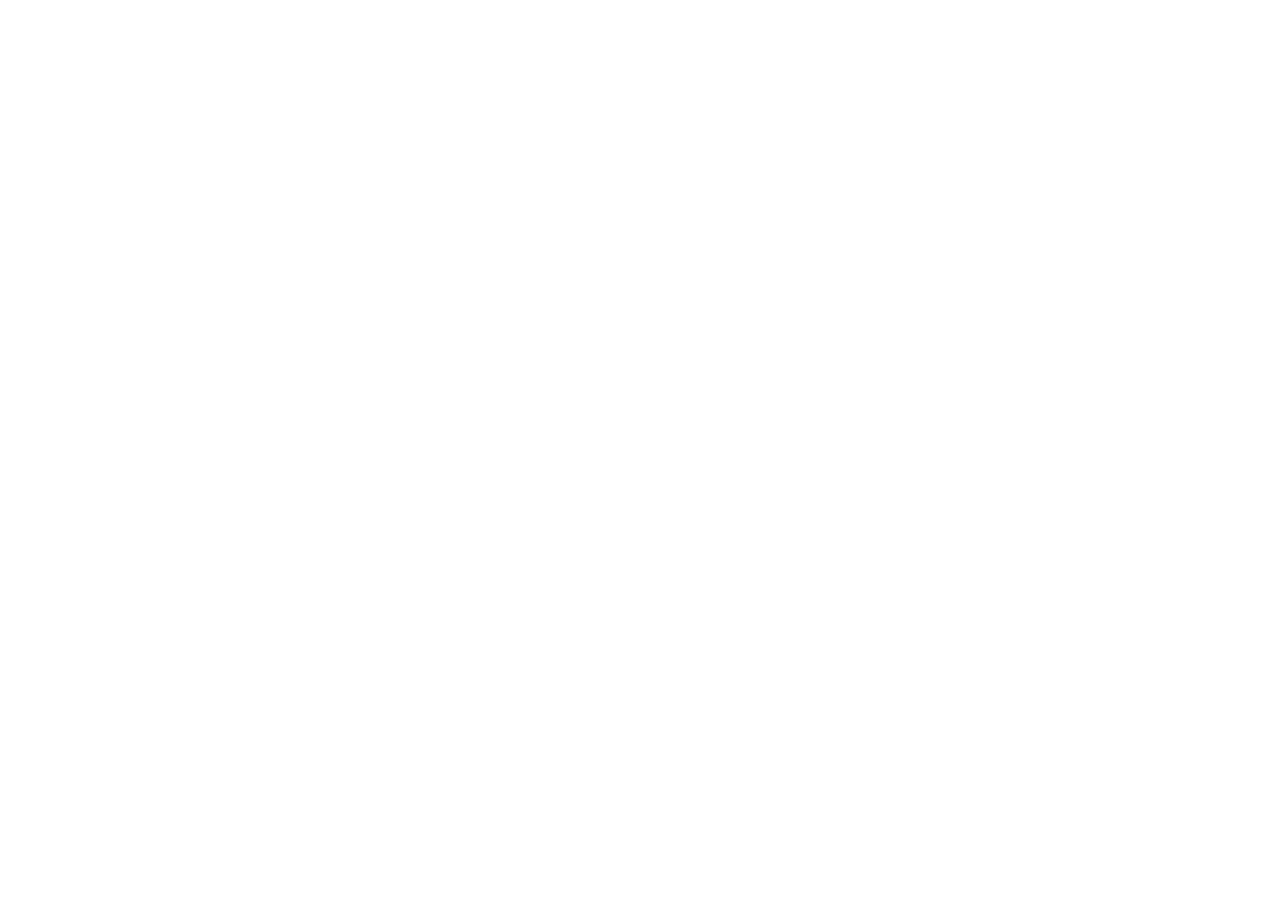
==== index.html @ 1f917988 "Trang" ====
<!DOCTYPE html>
<html>
<head>
	<title>Trang chu</title>
    <meta http-equiv="content-type" content="text/html; charset=utf-8">
    <meta http-equiv="X-UA-Compatible" content="IE=edge" >
    <meta name="viewport" content="width=device-width, initial-scale=1.0, user-scalable=no" />
    <meta name="description" content="">
    <meta name="keywords" content="">
    <link rel="stylesheet" type="text/css" href="./assets/bootstrap/css/bootstrap.css">
    <link rel="stylesheet" type="text/css" href="./assets/css/style.css">
    <link rel="stylesheet" type="text/css" href="./assets/css/animate.css">
    <link rel="stylesheet" href="./assets/fancybox/jquery.fancybox.min.css">
    <link rel="stylesheet" type="text/css" href="./assets/slick/slick.css">
    <link rel="stylesheet" type="text/css" href="./assets/slick/slick-theme.css">
    <script src="./assets/js/jquery.min.js" type="text/javascript"></script>
    <script src="./assets/bootstrap/js/bootstrap.min.js" type="text/javascript"></script>
    <script type="text/javascript" src="./assets/slick/slick.js"></script>
    
</head>
<body>


<script src="./assets/fancybox/jquery.fancybox.min.js"></script>
<script type="text/javascript" src="./assets/js/wow.min.js"></script>
<script type="text/javascript" src="./assets/js/custrom-tr.js"></script>

</body>
</html>
---- assets/css/style.css ----
@import url("style-tr.css");
@import url("responsive.css");
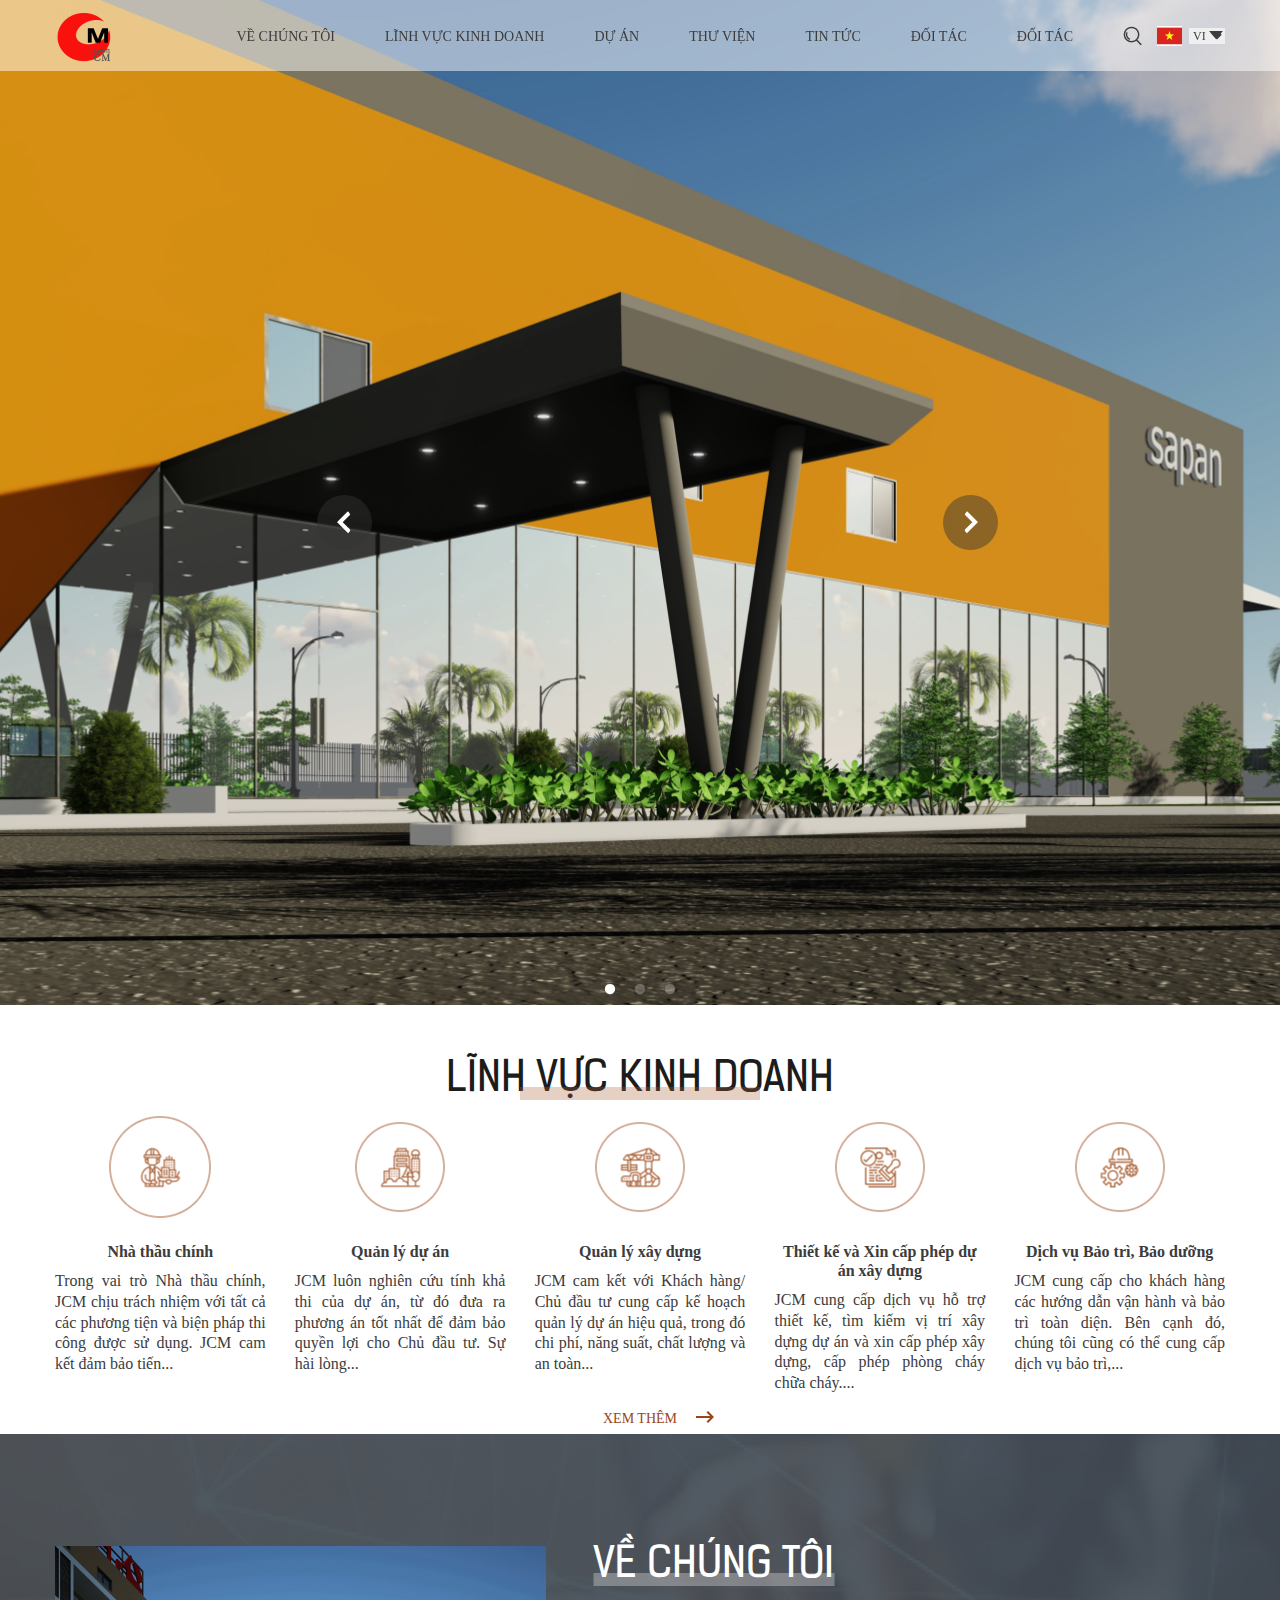
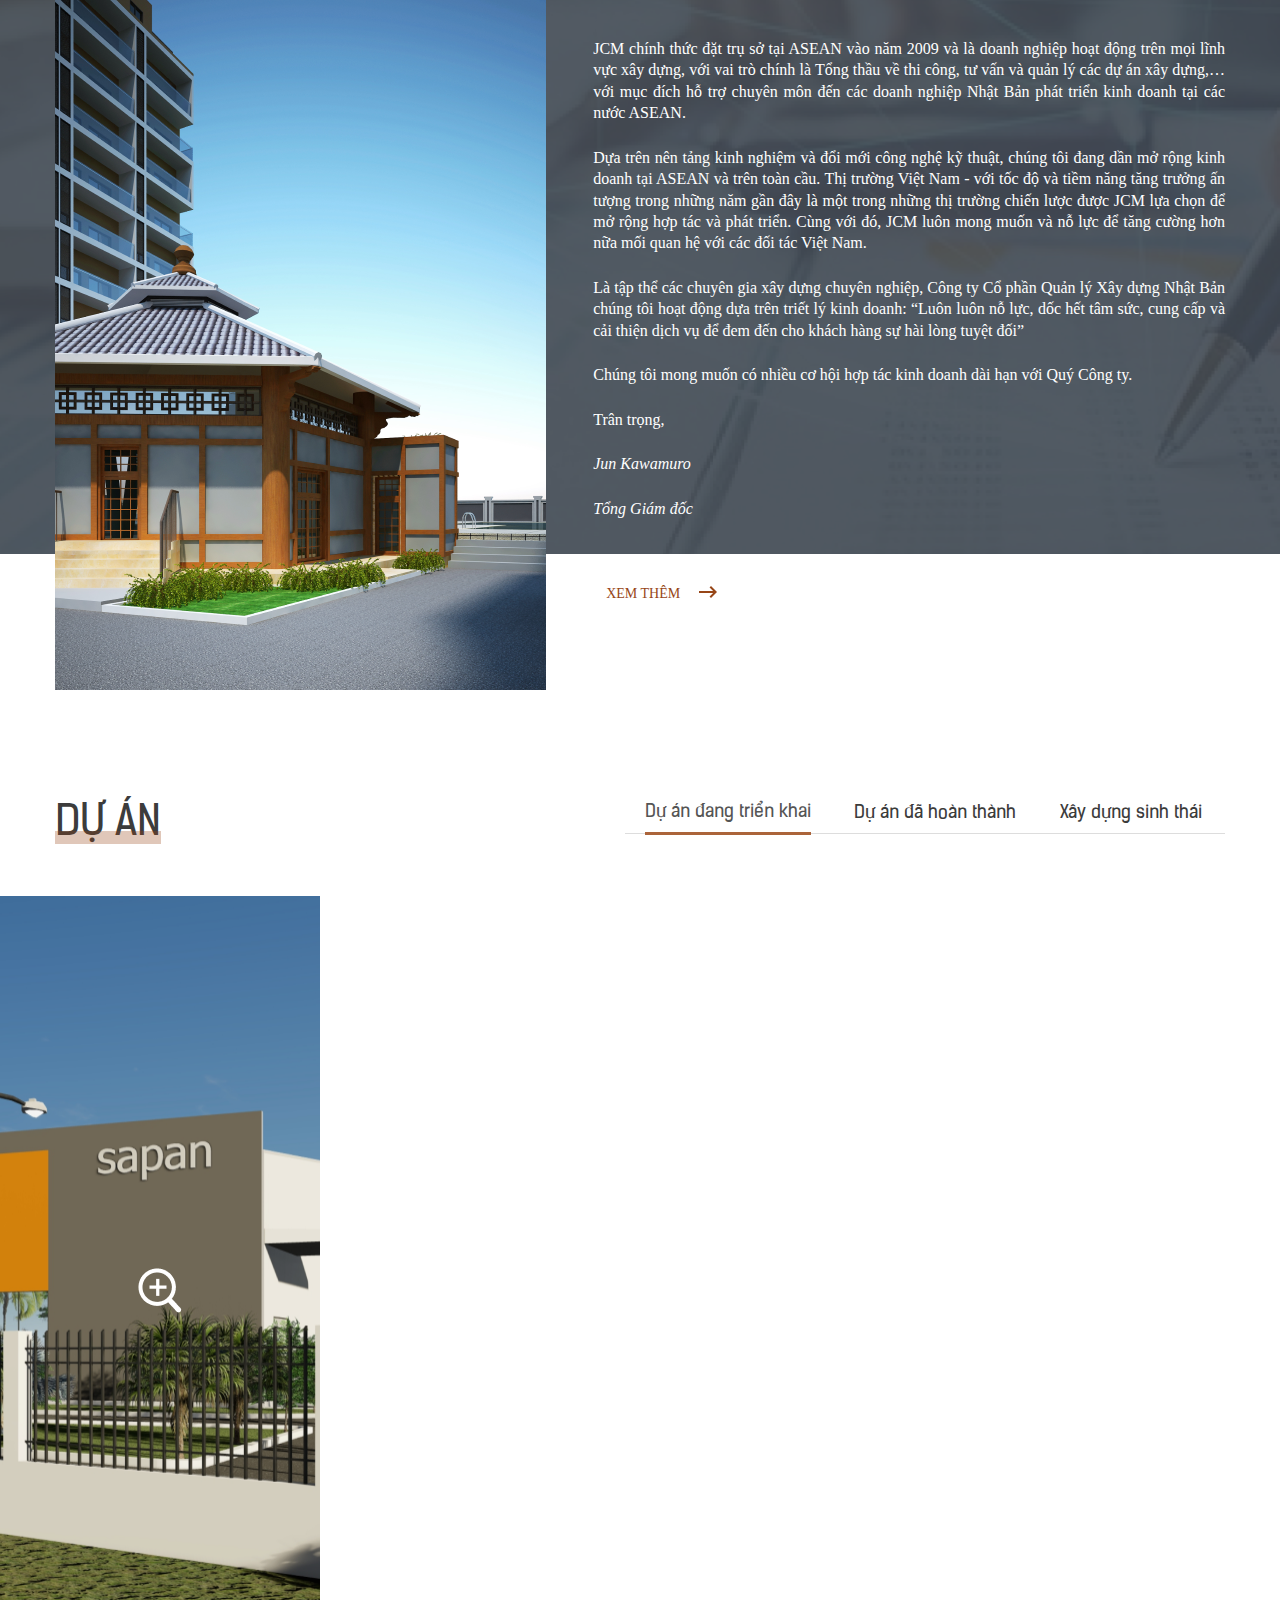
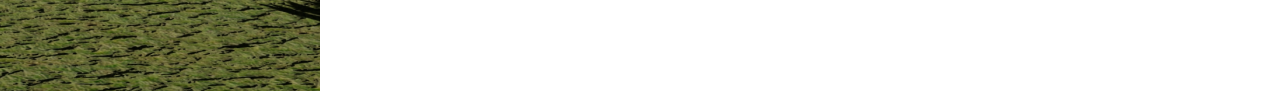
==== commit 0e8dfcc8: "Trang" ====
--- a/index.html
+++ b/index.html
@@ -20,6 +20,230 @@
 </head>
 <body>
 
+<header>
+    <div class="header_pc">
+        <div class="container">
+            <div class="row">
+                <div class="logo">
+                    <img src="./assets/img/logojcm.png" alt="">
+                </div>
+                <ul class="main_menu">
+                    <li><a href="">VỀ CHÚNG TÔI</a></li>
+                    <li><a href="">LĨNH VỰC KINH DOANH</a></li>
+                    <li><a href="">DỰ ÁN</a></li>
+                    <li><a href="">THƯ VIỆN</a></li>
+                    <li><a href="">TIN TỨC</a></li>
+                    <li><a href="">ĐỐI TÁC</a></li>
+                    <li><a href="">ĐỐI TÁC</a></li>
+                </ul>
+                <div class="search_box">
+                    <span class="icon_search"><img src="./assets/img/search.png" alt=""></span>
+                    <form class="search">
+                        <input type="text">
+                        <a href="" title="" class="btn btn_search"><img src="./assets/img/search.png" alt=""></a>
+                    </form>
+                </div>
+                
+                <div class="lang_item">
+                    <div class="img">
+                        <img src="./assets/img/vietnam.png" alt="" class="vi">
+                        <img src="./assets/img/vietnam.png" alt="" class="en">
+                    </div>
+                    <div class="select-item">
+                        <select>
+                            <option>  vi </option>
+                            <option>  en </option>
+                        </select>
+                        <img src="./assets/img/select.png" alt="">
+                    </div>
+                </div>
+            </div>
+        </div>
+    </div>
+</header>
+
+<div class="section_slider_banner">
+    <div class="item_slide">
+        <img src="./assets/img/banner1.png" alt="">
+    </div>
+    <div class="item_slide">
+        <img src="./assets/img/banner1.png" alt="">
+    </div>
+    <div class="item_slide">
+        <img src="./assets/img/banner1.png" alt="">
+    </div>
+</div>
+
+<div class="section_bussiness">
+    <div class="container">
+        <div class="row">
+            <div class="title_inline_color_center">
+                <h2><span>LĨNH VỰC KINH DOANH</span></h2>
+            </div>
+
+            <div class="element_bussiness">
+                <div class="item_bussiness">
+                    <div class="img">
+                        <img src="./assets/img/bussiness1.png" alt="">
+                        <img src="./assets/img/b1hover.png" alt="" class="hover">
+                    </div>
+                    <div class="content">
+                        <h3>Nhà thầu chính</h3>
+                        <p>Trong vai trò Nhà thầu chính, JCM chịu trách nhiệm với tất cả các phương tiện và biện pháp thi công được sử dụng. JCM cam kết đảm bảo tiến...</p>
+                    </div>
+                </div>
+
+                <div class="item_bussiness">
+                    <div class="img">
+                        <img src="./assets/img/bussiness2.png" alt="">
+                        <img src="./assets/img/b1hover.png" alt="" class="hover">
+                    </div>
+                    <div class="content">
+                        <h3>Quản lý dự án</h3>
+                        <p>JCM luôn nghiên cứu tính khả thi của dự án, từ đó đưa ra phương án tốt nhất để đảm bảo quyền lợi cho Chủ đầu tư. Sự hài lòng...</p>
+                    </div>
+                </div>
+
+                <div class="item_bussiness">
+                    <div class="img">
+                        <img src="./assets/img/bussiness3.png" alt="">
+                        <img src="./assets/img/b1hover.png" alt="" class="hover">
+                    </div>
+                    <div class="content">
+                        <h3>Quản lý xây dựng</h3>
+                        <p>JCM cam kết với Khách hàng/ Chủ đầu tư cung cấp kế hoạch quản lý dự án hiệu quả, trong đó chi phí, năng suất, chất lượng và an toàn...</p>
+                    </div>
+                </div>
+
+                <div class="item_bussiness">
+                    <div class="img">
+                        <img src="./assets/img/bussiness4.png" alt="">
+                        <img src="./assets/img/b1hover.png" alt="" class="hover">
+                    </div>
+                    <div class="content">
+                        <h3>Thiết kế và Xin cấp phép dự án xây dựng</h3>
+                        <p>JCM cung cấp dịch vụ hỗ trợ thiết kế, tìm kiếm vị trí xây dựng dự án và xin cấp phép xây dựng, cấp phép phòng cháy chữa cháy....</p>
+                    </div>
+                </div>
+
+                <div class="item_bussiness">
+                    <div class="img">
+                        <img src="./assets/img/bussiness5.png" alt="">
+                        <img src="./assets/img/b1hover.png" alt="" class="hover">
+                    </div>
+                    <div class="content">
+                        <h3>Dịch vụ Bảo trì, Bảo dưỡng</h3>
+                        <p>JCM cung cấp cho khách hàng các hướng dẫn vận hành và bảo trì toàn diện. Bên cạnh đó, chúng tôi cũng có thể cung cấp dịch vụ bảo trì,...</p>
+                    </div>
+                </div>
+
+                <div class="item_btn">
+                    <a href="" class="btn btn_seemore_basic">XEM THÊM</a>
+                </div>
+            </div>
+        </div>
+    </div>
+</div>
+
+<div class="section_about_us">
+    <div class="container">
+        <div class="row">
+            <div class="img_about_us">
+                <img src="./assets/img/about.png" alt="">
+            </div>
+
+            <div class="element_content_about">
+                <div class="title_inline_light">
+                    <h2><span>VỀ CHÚNG TÔI</span></h2>
+                </div>
+                <div class="content">
+                    <p>JCM chính thức đặt trụ sở tại ASEAN vào năm 2009 và là doanh nghiệp hoạt động trên mọi lĩnh vực xây dựng, với vai trò chính là Tổng thầu  về thi công, tư vấn và quản lý các dự án xây dựng,… với mục đích hỗ trợ chuyên môn đến các doanh nghiệp Nhật Bản phát triển kinh doanh tại các nước ASEAN.</p>
+
+                    <p>Dựa trên nên tảng kinh nghiệm và đổi mới công nghệ kỹ thuật,  chúng tôi đang dần mở rộng kinh doanh tại ASEAN và trên toàn cầu. Thị trường Việt Nam - với tốc độ và tiềm năng tăng trưởng ấn tượng trong những năm gần đây là một trong những thị trường chiến lược được JCM lựa chọn để mở rộng hợp tác và phát triển. Cùng với đó, JCM luôn mong muốn và nỗ lực để tăng cường hơn nữa mối quan hệ với các đối tác Việt Nam.</p>
+
+                    <p>Là tập thể các chuyên gia xây dựng chuyên nghiệp, Công ty Cổ phần Quản lý Xây dựng Nhật Bản chúng tôi hoạt động dựa trên triết lý kinh doanh: “Luôn luôn nỗ lực, dốc hết tâm sức, cung cấp và cải thiện dịch vụ để đem đến cho khách hàng sự hài lòng tuyệt đối”</p>
+
+                    <p>Chúng tôi mong muốn có nhiều cơ hội hợp tác kinh doanh dài hạn với Quý Công ty.</p>
+
+                    <p>Trân trọng,</p>
+
+                    <p><i>Jun Kawamuro</i></p>
+
+                    <p>Tổng Giám đốc</p>
+                </div>
+
+                <div class="item_btn item_btn_left">
+                    <a href="" class="btn btn_seemore_basic">XEM THÊM</a>
+                </div>
+            </div>
+        </div>
+    </div>
+</div>
+
+<div class="section_projects">
+    <div class="container">
+        <div class="row">
+            <div class="element_projects_tab">
+                <div class="nav-tabs-title">
+                    <div class="title_inline_text_dark">
+                        <h2><span>DỰ ÁN</span></h2>
+                    </div>
+                    <ul class="nav nav-tabs" id="myTab" role="tablist">
+                        <li class="nav-item active">
+                            <a class="nav-link" id="tab-1-tab" data-toggle="tab" href="#tab_1" role="tab" aria-controls="tab_1" aria-selected="true">Dự án đang triển khai</a>
+                        </li>
+                        <li class="nav-item">
+                            <a class="nav-link" id="tab-2-tab" data-toggle="tab" href="#tab_2" role="tab" aria-controls="tab_2" aria-selected="false">Dự án đã hoàn thành</a>
+                        </li>
+                        <li class="nav-item">
+                            <a class="nav-link" id="tab-3-tab" data-toggle="tab" href="#tab_3" role="tab" aria-controls="tab_3" aria-selected="false">Xây dựng sinh thái</a>
+                        </li>
+                    </ul>
+                </div>
+            </div>
+        </div>
+    </div>
+
+    <div class="tab-content tab-content-projects" id="myTabContent">
+        <div class="tab-pane fade active in" id="tab_1" role="tabpanel" aria-labelledby="tab-1-tab">
+            <div class="box_project">
+                <div class="img">
+                    <img src="./assets/img/pro1.png" alt="">
+                </div>
+                <a class="content">
+                    
+                    <div class="description">
+                        <p class="project_ing">DỰ ÁN ĐANG TRIỂN KHAI</p>
+                        <h3>XÂY DỰNG NHÀ MÁY GOKO SPRING - GIAI ĐOẠN 2 </h3>
+                        <p><strong>Vị trí dự án: </strong></p>
+                        <p>36 Tố Hữu, Vạn Phúc, Hà Đông, Hà Nội</p>
+                        <p><strong> Quy mô dự án:</strong></p>
+                        <p>2.000 sqm</p>
+                    </div>
+                </a>
+            </div>
+        </div>
+        <div class="tab-pane fade" id="tab_2" role="tabpanel" aria-labelledby="tab-2-tab">
+
+            <div class="title_default">
+                <h2>Tài liệu</h2>
+            </div>
+
+        </div>
+        <div class="tab-pane fade" id="tab_3" role="tabpanel" aria-labelledby="tab-3-tab">
+
+            <div class="title_default">
+                <h2>Phần mềm</h2>
+            </div>
+
+        </div>
+    </div>
+</div>
+
+
+
+
+
 
 <script src="./assets/fancybox/jquery.fancybox.min.js"></script>
 <script type="text/javascript" src="./assets/js/wow.min.js"></script>
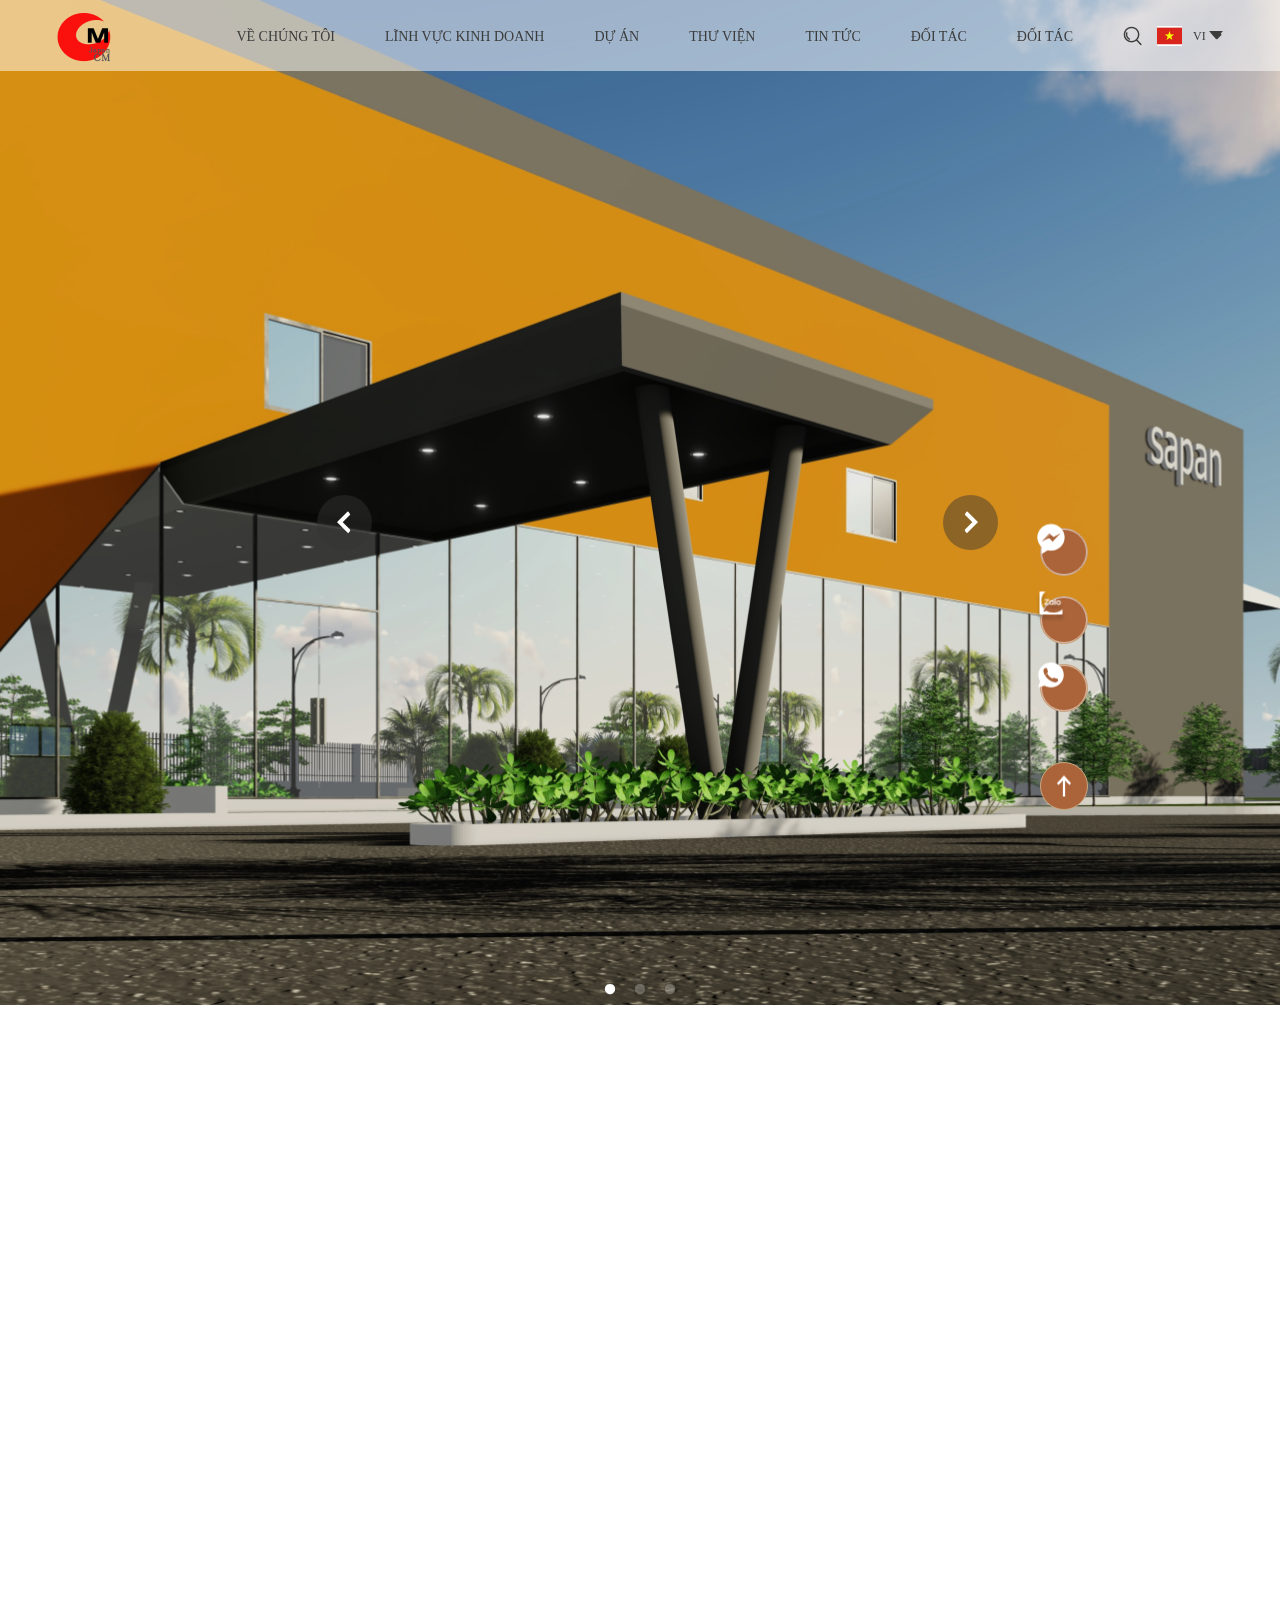
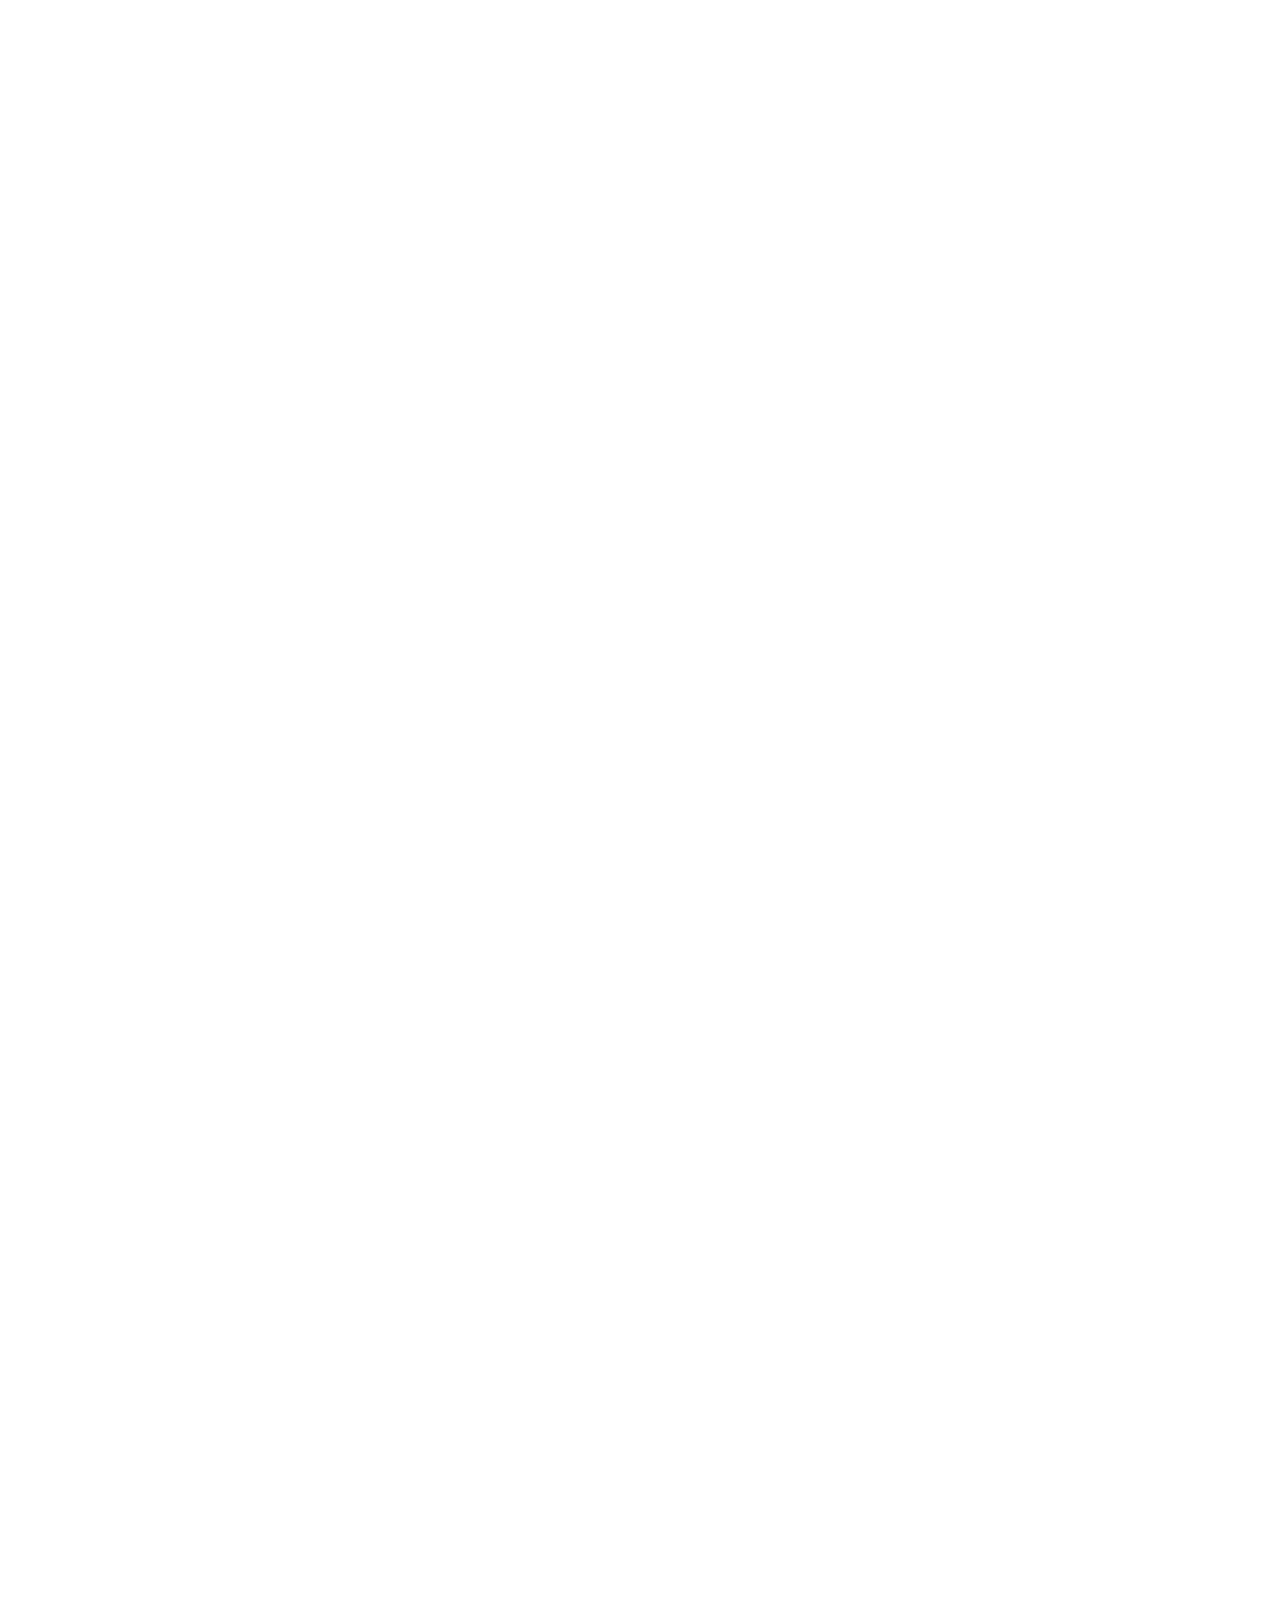
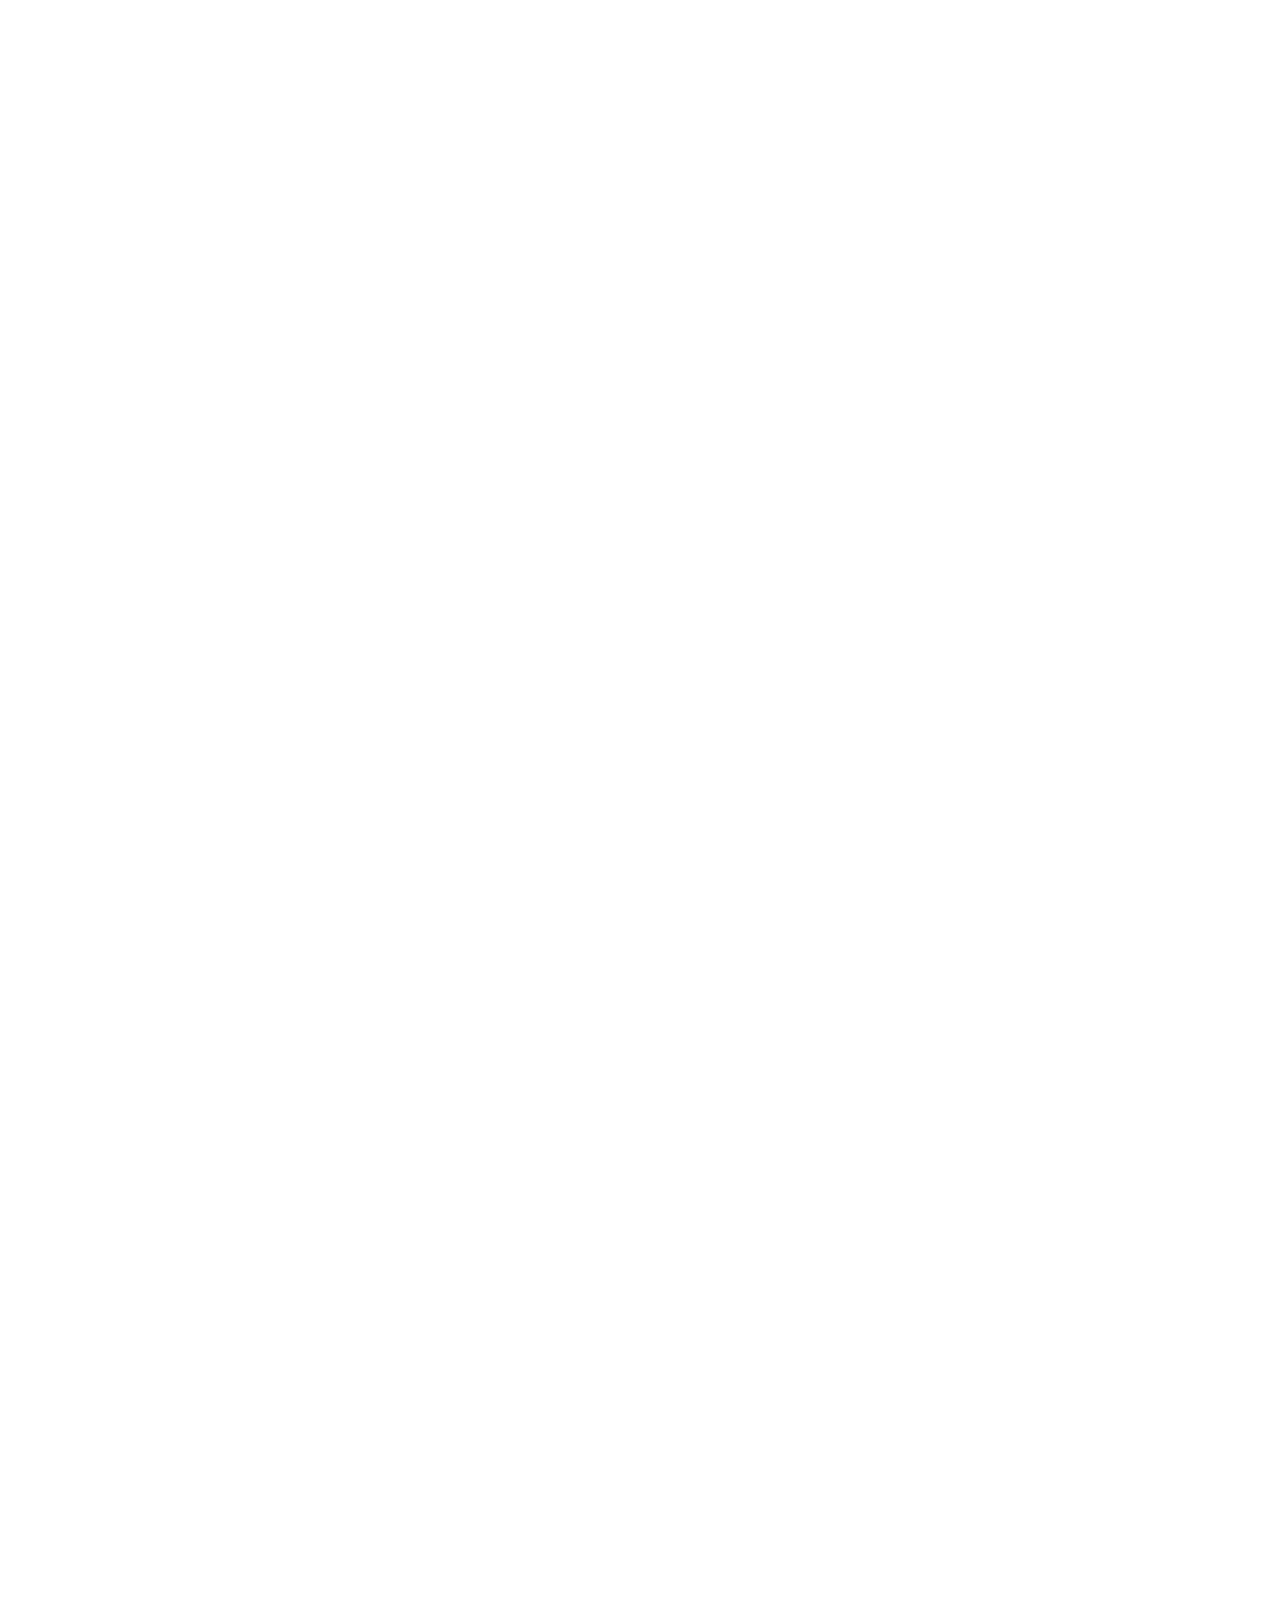
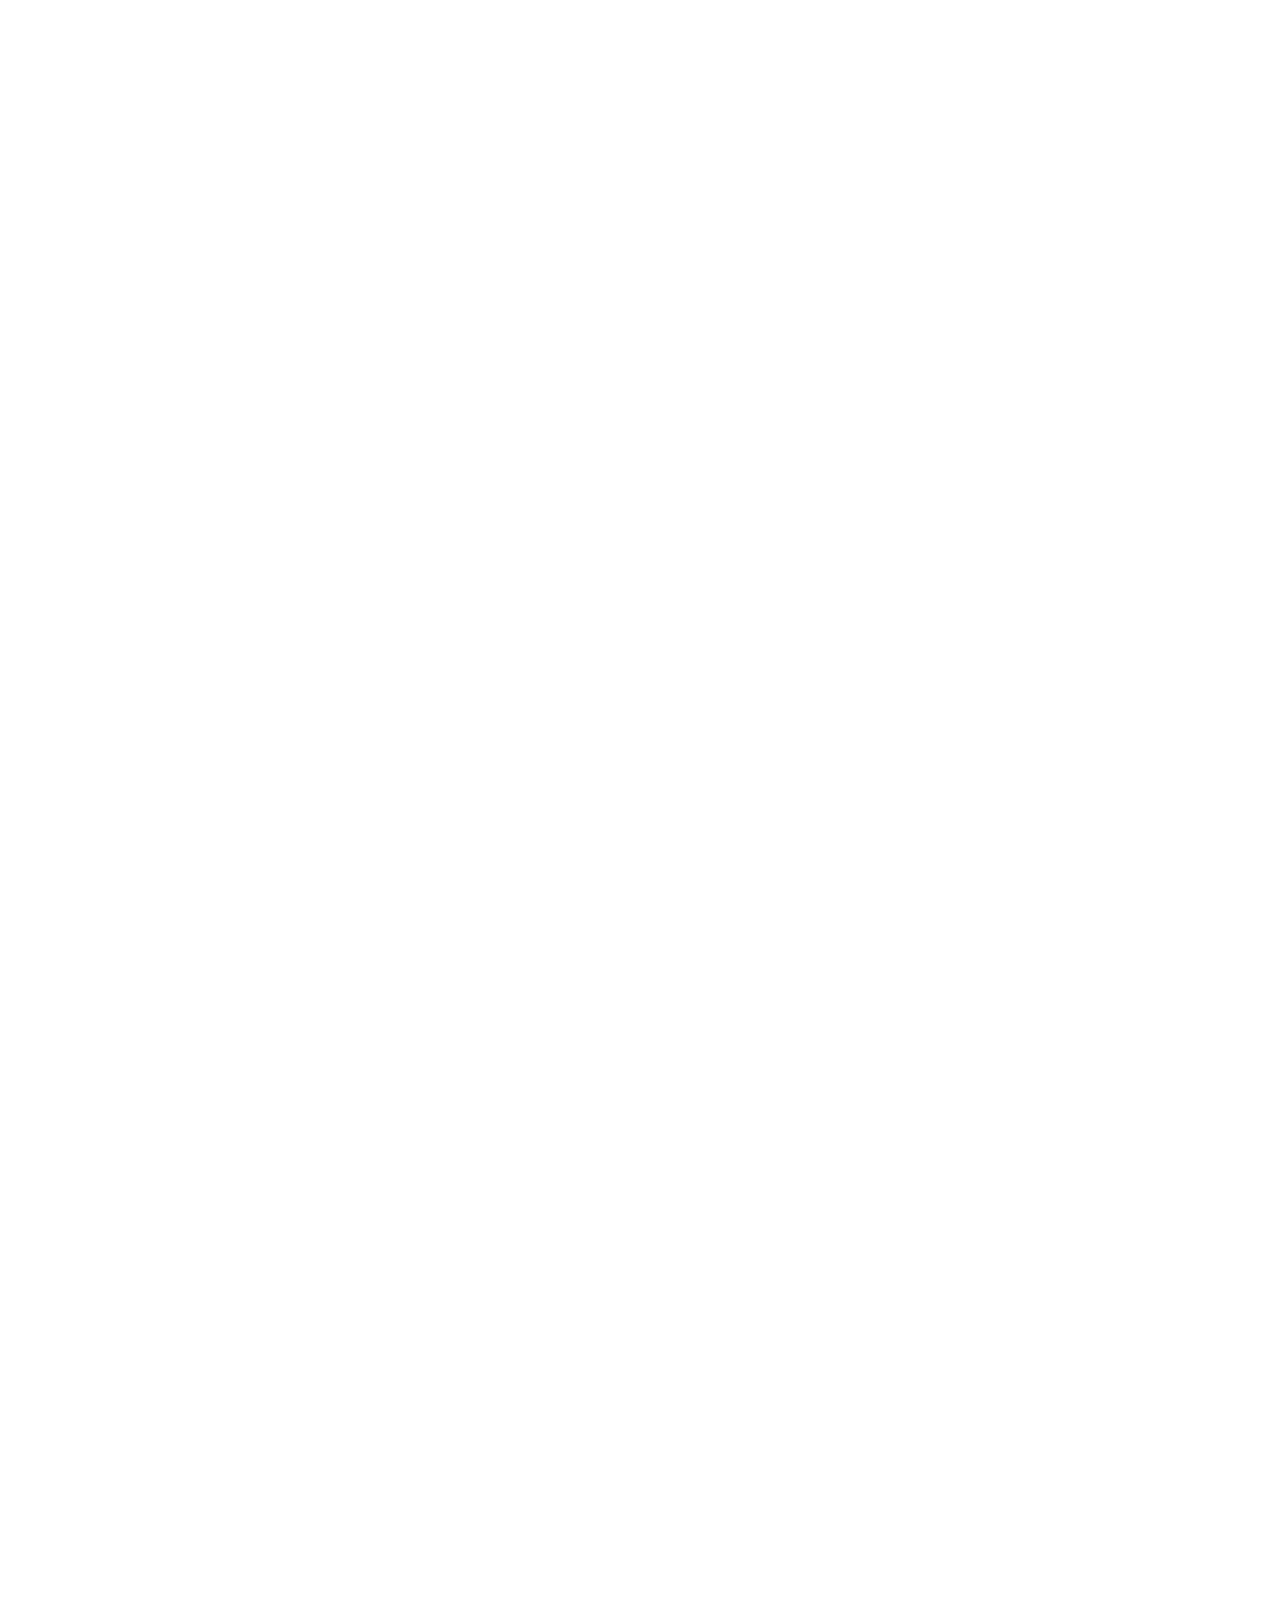
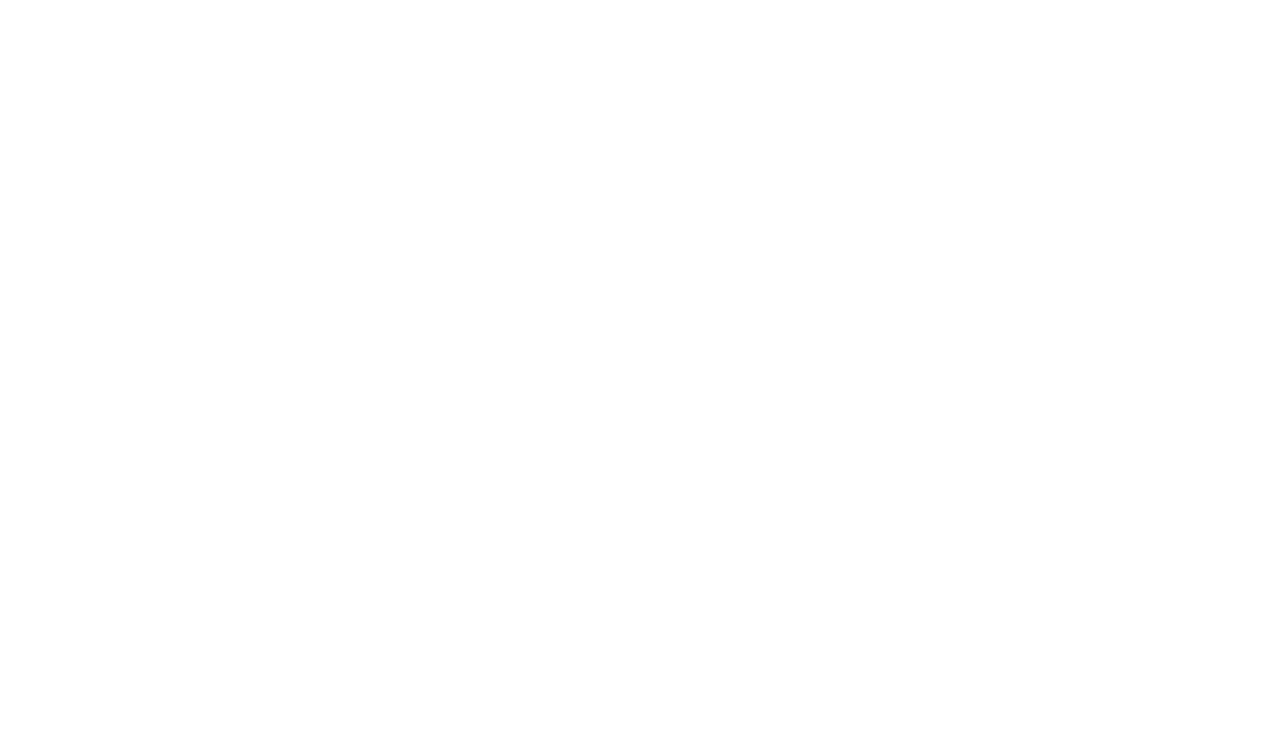
==== commit d7497343: "Trang" ====
--- a/index.html
+++ b/index.html
@@ -62,7 +62,7 @@
     </div>
 </header>
 
-<div class="section_slider_banner">
+<div class="section_slider_banner wow fadeInUp" data-wow-delay="300ms">
     <div class="item_slide">
         <img src="./assets/img/banner1.png" alt="">
     </div>
@@ -74,7 +74,7 @@
     </div>
 </div>
 
-<div class="section_bussiness">
+<div class="section_bussiness wow fadeInUp" data-wow-delay="300ms">
     <div class="container">
         <div class="row">
             <div class="title_inline_color_center">
@@ -96,7 +96,7 @@
                 <div class="item_bussiness">
                     <div class="img">
                         <img src="./assets/img/bussiness2.png" alt="">
-                        <img src="./assets/img/b1hover.png" alt="" class="hover">
+                        <img src="./assets/img/b2hover.png" alt="" class="hover">
                     </div>
                     <div class="content">
                         <h3>Quản lý dự án</h3>
@@ -107,7 +107,7 @@
                 <div class="item_bussiness">
                     <div class="img">
                         <img src="./assets/img/bussiness3.png" alt="">
-                        <img src="./assets/img/b1hover.png" alt="" class="hover">
+                        <img src="./assets/img/b3hover.png" alt="" class="hover">
                     </div>
                     <div class="content">
                         <h3>Quản lý xây dựng</h3>
@@ -118,7 +118,7 @@
                 <div class="item_bussiness">
                     <div class="img">
                         <img src="./assets/img/bussiness4.png" alt="">
-                        <img src="./assets/img/b1hover.png" alt="" class="hover">
+                        <img src="./assets/img/b4hover.png" alt="" class="hover">
                     </div>
                     <div class="content">
                         <h3>Thiết kế và Xin cấp phép dự án xây dựng</h3>
@@ -129,7 +129,7 @@
                 <div class="item_bussiness">
                     <div class="img">
                         <img src="./assets/img/bussiness5.png" alt="">
-                        <img src="./assets/img/b1hover.png" alt="" class="hover">
+                        <img src="./assets/img/b5hover.png" alt="" class="hover">
                     </div>
                     <div class="content">
                         <h3>Dịch vụ Bảo trì, Bảo dưỡng</h3>
@@ -145,7 +145,7 @@
     </div>
 </div>
 
-<div class="section_about_us">
+<div class="section_about_us wow fadeInUp" data-wow-delay="300ms">
     <div class="container">
         <div class="row">
             <div class="img_about_us">
@@ -180,7 +180,7 @@
     </div>
 </div>
 
-<div class="section_projects">
+<div class="section_projects wow fadeInUp" data-wow-delay="300ms">
     <div class="container">
         <div class="row">
             <div class="element_projects_tab">
@@ -210,40 +210,584 @@
                 <div class="img">
                     <img src="./assets/img/pro1.png" alt="">
                 </div>
-                <a class="content">
-                    
-                    <div class="description">
-                        <p class="project_ing">DỰ ÁN ĐANG TRIỂN KHAI</p>
-                        <h3>XÂY DỰNG NHÀ MÁY GOKO SPRING - GIAI ĐOẠN 2 </h3>
-                        <p><strong>Vị trí dự án: </strong></p>
-                        <p>36 Tố Hữu, Vạn Phúc, Hà Đông, Hà Nội</p>
-                        <p><strong> Quy mô dự án:</strong></p>
-                        <p>2.000 sqm</p>
-                    </div>
-                </a>
+                <a class="content" href="">
+                    <p class="project_ing">DỰ ÁN ĐANG TRIỂN KHAI</p>
+                    <div class="description">
+                        <h3>XÂY DỰNG NHÀ MÁY GOKO SPRING - GIAI ĐOẠN 2 </h3>
+                        <p><strong>Vị trí dự án: </strong></p>
+                        <p>36 Tố Hữu, Vạn Phúc, Hà Đông, Hà Nội</p>
+                        <p><strong> Quy mô dự án:</strong></p>
+                        <p>2.000 sqm</p>
+                    </div>
+                </a>
+            </div>
+
+            <div class="box_project">
+                <div class="img">
+                    <img src="./assets/img/pro4.png" alt="">
+                </div>
+                <a class="content" href="">
+                    <p class="project_ing">DỰ ÁN ĐANG TRIỂN KHAI</p>
+                    <div class="description">
+                        <h3>XÂY DỰNG NHÀ MÁY GOKO SPRING - GIAI ĐOẠN 2 </h3>
+                        <p><strong>Vị trí dự án: </strong></p>
+                        <p>36 Tố Hữu, Vạn Phúc, Hà Đông, Hà Nội</p>
+                        <p><strong> Quy mô dự án:</strong></p>
+                        <p>2.000 sqm</p>
+                    </div>
+                </a>
+            </div>
+
+            <div class="box_project">
+                <div class="img">
+                    <img src="./assets/img/pro2.png" alt="">
+                </div>
+                <a class="content" href="">
+                    <p class="project_ing">DỰ ÁN ĐANG TRIỂN KHAI</p>
+                    <div class="description">
+                        <h3>XÂY DỰNG NHÀ MÁY GOKO SPRING - GIAI ĐOẠN 2 </h3>
+                        <p><strong>Vị trí dự án: </strong></p>
+                        <p>36 Tố Hữu, Vạn Phúc, Hà Đông, Hà Nội</p>
+                        <p><strong> Quy mô dự án:</strong></p>
+                        <p>2.000 sqm</p>
+                    </div>
+                </a>
+            </div>
+
+            <div class="box_project">
+                <div class="img">
+                    <img src="./assets/img/pro3.png" alt="">
+                </div>
+                <a class="content" href="">
+                    <p class="project_ing">DỰ ÁN ĐANG TRIỂN KHAI</p>
+                    <div class="description">
+                        <h3>XÂY DỰNG NHÀ MÁY GOKO SPRING - GIAI ĐOẠN 2 </h3>
+                        <p><strong>Vị trí dự án: </strong></p>
+                        <p>36 Tố Hữu, Vạn Phúc, Hà Đông, Hà Nội</p>
+                        <p><strong> Quy mô dự án:</strong></p>
+                        <p>2.000 sqm</p>
+                    </div>
+                </a>
+            </div>
+
+            <div class="item_btn">
+                <a href="" class="btn btn_seemore_basic">XEM THÊM</a>
             </div>
         </div>
         <div class="tab-pane fade" id="tab_2" role="tabpanel" aria-labelledby="tab-2-tab">
-
-            <div class="title_default">
-                <h2>Tài liệu</h2>
-            </div>
+            <div class="box_project">
+                <div class="img">
+                    <img src="./assets/img/pro2.png" alt="">
+                </div>
+                <a class="content" href="">
+                    <p class="project_ing">Dự án đã hoàn thành</p>
+                    <div class="description">
+                        <h3>XÂY DỰNG NHÀ MÁY GOKO SPRING - GIAI ĐOẠN 2 </h3>
+                        <p><strong>Vị trí dự án: </strong></p>
+                        <p>36 Tố Hữu, Vạn Phúc, Hà Đông, Hà Nội</p>
+                        <p><strong> Quy mô dự án:</strong></p>
+                        <p>2.000 sqm</p>
+                    </div>
+                </a>
+            </div>
+
+            <div class="box_project">
+                <div class="img">
+                    <img src="./assets/img/pro3.png" alt="">
+                </div>
+                <a class="content" href="">
+                    <p class="project_ing">Dự án đã hoàn thành</p>
+                    <div class="description">
+                        <h3>XÂY DỰNG NHÀ MÁY GOKO SPRING - GIAI ĐOẠN 2 </h3>
+                        <p><strong>Vị trí dự án: </strong></p>
+                        <p>36 Tố Hữu, Vạn Phúc, Hà Đông, Hà Nội</p>
+                        <p><strong> Quy mô dự án:</strong></p>
+                        <p>2.000 sqm</p>
+                    </div>
+                </a>
+            </div>
+
+            <div class="box_project">
+                <div class="img">
+                    <img src="./assets/img/pro1.png" alt="">
+                </div>
+                <a class="content" href="">
+                    <p class="project_ing">Dự án đã hoàn thành</p>
+                    <div class="description">
+                        <h3>XÂY DỰNG NHÀ MÁY GOKO SPRING - GIAI ĐOẠN 2 </h3>
+                        <p><strong>Vị trí dự án: </strong></p>
+                        <p>36 Tố Hữu, Vạn Phúc, Hà Đông, Hà Nội</p>
+                        <p><strong> Quy mô dự án:</strong></p>
+                        <p>2.000 sqm</p>
+                    </div>
+                </a>
+            </div>
+
+            <div class="box_project">
+                <div class="img">
+                    <img src="./assets/img/pro4.png" alt="">
+                </div>
+                <a class="content" href="">
+                    <p class="project_ing">Dự án đã hoàn thành</p>
+                    <div class="description">
+                        <h3>XÂY DỰNG NHÀ MÁY GOKO SPRING - GIAI ĐOẠN 2 </h3>
+                        <p><strong>Vị trí dự án: </strong></p>
+                        <p>36 Tố Hữu, Vạn Phúc, Hà Đông, Hà Nội</p>
+                        <p><strong> Quy mô dự án:</strong></p>
+                        <p>2.000 sqm</p>
+                    </div>
+                </a>
+            </div>
+
+            <div class="item_btn">
+                <a href="" class="btn btn_seemore_basic">XEM THÊM</a>
+            </div>
+
 
         </div>
         <div class="tab-pane fade" id="tab_3" role="tabpanel" aria-labelledby="tab-3-tab">
-
-            <div class="title_default">
-                <h2>Phần mềm</h2>
+            <div class="box_project">
+                <div class="img">
+                    <img src="./assets/img/pro2.png" alt="">
+                </div>
+                <a class="content" href="">
+                    <p class="project_ing">Xây dựng sinh thái</p>
+                    <div class="description">
+                        <h3>XÂY DỰNG NHÀ MÁY GOKO SPRING - GIAI ĐOẠN 2 </h3>
+                        <p><strong>Vị trí dự án: </strong></p>
+                        <p>36 Tố Hữu, Vạn Phúc, Hà Đông, Hà Nội</p>
+                        <p><strong> Quy mô dự án:</strong></p>
+                        <p>2.000 sqm</p>
+                    </div>
+                </a>
+            </div>
+
+
+            <div class="box_project">
+                <div class="img">
+                    <img src="./assets/img/pro3.png" alt="">
+                </div>
+                <a class="content" href="">
+                    <p class="project_ing">Xây dựng sinh thái</p>
+                    <div class="description">
+                        <h3>XÂY DỰNG NHÀ MÁY GOKO SPRING - GIAI ĐOẠN 2 </h3>
+                        <p><strong>Vị trí dự án: </strong></p>
+                        <p>36 Tố Hữu, Vạn Phúc, Hà Đông, Hà Nội</p>
+                        <p><strong> Quy mô dự án:</strong></p>
+                        <p>2.000 sqm</p>
+                    </div>
+                </a>
+            </div>
+
+            <div class="box_project">
+                <div class="img">
+                    <img src="./assets/img/pro3.png" alt="">
+                </div>
+                <a class="content" href="">
+                    <p class="project_ing">Xây dựng sinh thái</p>
+                    <div class="description">
+                        <h3>XÂY DỰNG NHÀ MÁY GOKO SPRING - GIAI ĐOẠN 2 </h3>
+                        <p><strong>Vị trí dự án: </strong></p>
+                        <p>36 Tố Hữu, Vạn Phúc, Hà Đông, Hà Nội</p>
+                        <p><strong> Quy mô dự án:</strong></p>
+                        <p>2.000 sqm</p>
+                    </div>
+                </a>
+            </div>
+
+            <div class="box_project">
+                <div class="img">
+                    <img src="./assets/img/pro2.png" alt="">
+                </div>
+                <a class="content" href="">
+                    <p class="project_ing">Xây dựng sinh thái</p>
+                    <div class="description">
+                        <h3>XÂY DỰNG NHÀ MÁY GOKO SPRING - GIAI ĐOẠN 2 </h3>
+                        <p><strong>Vị trí dự án: </strong></p>
+                        <p>36 Tố Hữu, Vạn Phúc, Hà Đông, Hà Nội</p>
+                        <p><strong> Quy mô dự án:</strong></p>
+                        <p>2.000 sqm</p>
+                    </div>
+                </a>
+            </div>
+
+            <div class="item_btn">
+                <a href="" class="btn btn_seemore_basic">XEM THÊM</a>
             </div>
 
         </div>
     </div>
 </div>
 
-
-
-
-
+<div class="section_news_event wow fadeInUp" data-wow-delay="300ms">
+    <div class="container">
+        <div class="row">
+            <div class="title_inline_color_center">
+                <h2><span>TIN TỨC - SỰ KIỆN</span></h2>
+            </div>
+
+            <div class="element_news_event">
+                <div class="lagre_news">
+                    <div class="img">
+                        <a href="" title=""><img src="./assets/img/news1.png" align=""></a>
+                    </div>
+                    <div class="content">
+                        <div class="info_news">
+                            <div class="danhmuc">
+                                <a href="" title="">Sự kiện công ty</a>
+
+                                <div class="date">
+                                    <p> <img src="./assets/img/lich.png" alt="">
+                                        <span>25</span><span>03</span><span>2020</span>
+                                        <span class="author">Admin</span>
+                                    </p>
+                                </div>
+                            </div>
+                            <h3><a href="" title="">Lễ Khánh Thành Chung Cư Famille Hà Nam của Chi nhánh Công ty TNHH Fuji Engineering Việt Nam tại Hà Nam</a></h3>
+                            <p>Sáng 07/12, Công ty TNHH Fuji Engineering Việt Nam đã tổ chức khánh thành khu chung cư cho thuê Famille Hà Nam. Đây là dự án 100% vốn của nước ngoài đầu tiên đầu tư vào lĩnh vực khách...</p>
+                            <a href="" class="btn_detail_news">chi TIẾT </a>
+                        </div>
+                    </div>
+                </div>
+
+                <div class="center_news">
+                    <div class="box_new">
+                        <div class="img">
+                            <a href="" title=""><img src="./assets/img/new2.png" alt=""></a>
+                        </div>
+
+                        <div class="content">
+                            <h3><a href="" title="">SỰ KIỆN CÔng ty</a></h3>
+                            <p><a href="" title="">Lễ khởi công Dự án Xây dựng Nhà máy Santomas Bắc Ninh – Công ty Cổ phần Santomas Việt Nam</a></p>
+                        </div>
+                    </div>
+
+                    <div class="box_new">
+                        <div class="img">
+                            <a href="" title=""><img src="./assets/img/new3.png" alt=""></a>
+                        </div>
+
+                        <div class="content">
+                            <h3><a href="" title="">SỰ KIỆN CÔng ty</a></h3>
+                            <p><a href="" title="">Lễ khởi công Dự án Xây dựng Nhà máy Santomas Bắc Ninh – Công ty Cổ phần Santomas Việt Nam</a></p>
+                        </div>
+                    </div>
+
+                    <div class="box_new">
+                        <div class="img">
+                            <a href="" title=""><img src="./assets/img/new4.png" alt=""></a>
+                        </div>
+
+                        <div class="content">
+                            <h3><a href="" title="">SỰ KIỆN CÔng ty</a></h3>
+                            <p><a href="" title="">Lễ khởi công Dự án Xây dựng Nhà máy Santomas Bắc Ninh – Công ty Cổ phần Santomas Việt Nam</a></p>
+                        </div>
+                    </div>
+
+                    <div class="box_new">
+                        <div class="img">
+                            <a href="" title=""><img src="./assets/img/new5.png" alt=""></a>
+                        </div>
+
+                        <div class="content">
+                            <h3><a href="" title="">SỰ KIỆN CÔng ty</a></h3>
+                            <p><a href="" title="">Lễ khởi công Dự án Xây dựng Nhà máy Santomas Bắc Ninh – Công ty Cổ phần Santomas Việt Nam</a></p>
+                        </div>
+                    </div>
+
+                    <div class="item_btn item_btn_left">
+                        <a href="" class="btn btn_seemore_basic">XEM THÊM</a>
+                    </div>
+                </div>
+
+                <div class="img_news">
+                    <img src="./assets/img/img1.png" alt="">
+                    <img src="./assets/img/img2.png" alt="">
+                </div>
+            </div>
+        </div>
+    </div>
+</div>
+
+<div class="section_lb wow fadeInUp" data-wow-delay="300ms">
+    <div class="img">
+        <img src="./assets/img/thuvien.png" alt="">
+    </div>
+    <div class="container">
+        <div class="row">
+            <div class="title_inline_text_dark color_white_center">
+                <h2><span>THƯ VIỆN</span></h2>
+            </div>
+
+            <div class="element_lb">
+                <div class="box_lb">
+                    <div class="item_lb lb_part">
+                        <div class="img">
+                            <a href="" title=""><img src="./assets/img/lb1.png" alt=""></a>
+                        </div>
+                        <a class="link_lb" href="" title="">
+                            <img src="./assets/img/anh1.png" alt="">
+                            <p>video</p>
+                        </a>
+                    </div>
+
+                    <div class="item_lb lb_part">
+                        <div class="img">
+                            <a href="" title=""><img src="./assets/img/lb2.png" alt=""></a>
+                        </div>
+                        <a class="link_lb" href="" title="">
+                            <img src="./assets/img/anh2.png" alt="">
+                            <p>TÀI LIỆU</p>
+                        </a>
+                    </div>
+                </div>
+
+                <div class="box_lb">
+                    <div class="item_lb lb_full">
+                        <div class="img">
+                            <a href="" title=""><img src="./assets/img/lb3.png" alt=""></a>
+                        </div>
+                        <a class="link_lb" href="" title="">
+                            <img src="./assets/img/anh3.png" alt="">
+                            <p>HÌNH ẢNH</p>
+                        </a>
+                    </div>
+                </div>
+
+                <div class="item_btn">
+                    <a href="" class="btn btn_seemore_basic">XEM THÊM</a>
+                </div>
+            </div>
+        </div>
+    </div>
+</div>
+
+<div class="section_partner wow fadeInUp" data-wow-delay="300ms">
+    <div class="container">
+        <div class="row">
+            <div class="title_line_167 color_white">
+                <h2><span>ĐỐI TÁC</span></h2>
+            </div>
+            <div class="element_partner_tab">
+                <div class="nav-tabs-title">
+                    <ul class="nav nav-tabs" role="tablist">
+                        <li class="nav-item active">
+                            <a class="nav-link" id="tab-4-tab" data-toggle="tab" href="#tab_4" role="tab" aria-controls="tab_4" aria-selected="true">Khách hàng</a>
+                        </li>
+                        <li class="nav-item">
+                            <a class="nav-link" id="tab-5-tab" data-toggle="tab" href="#tab_5" role="tab" aria-controls="tab_5" aria-selected="false">Đối tác chính</a>
+                        </li>
+                    </ul>
+                </div>
+            </div>
+            <div class="tab-content tab-content-partner" id="myTabContent">
+                <div class="tab-pane fade active in" id="tab_4" role="tabpanel" aria-labelledby="tab-4-tab">
+                    <div class="slider_parner_client">
+                        <div class="img">
+                            <img src="./assets/img/p1.png" align="">
+                        </div>
+                        <div class="img">
+                            <img src="./assets/img/p2.png" align="">
+                        </div>
+                        <div class="img">
+                            <img src="./assets/img/p3.png" align="">
+                        </div>
+                        <div class="img">
+                            <img src="./assets/img/p4.png" align="">
+                        </div>
+                        <div class="img">
+                            <img src="./assets/img/p5.png" align="">
+                        </div>
+                        <div class="img">
+                            <img src="./assets/img/p6.png" align="">
+                        </div>
+                        <div class="img">
+                            <img src="./assets/img/p3.png" align="">
+                        </div>
+                        <div class="img">
+                            <img src="./assets/img/p4.png" align="">
+                        </div>
+                    </div>
+
+                    <div class="item_btn item_btn_white">
+                        <a href="" class="btn btn_seemore_basic">XEM TẤT CẢ</a>
+                    </div>
+                </div>
+                <div class="tab-pane fade" id="tab_5" role="tabpanel" aria-labelledby="tab-5-tab">
+                    <div class="slider_parner">
+                        <div class="img">
+                            <img src="./assets/img/p1.png" align="">
+                        </div>
+                        <div class="img">
+                            <img src="./assets/img/p2.png" align="">
+                        </div>
+                        <div class="img">
+                            <img src="./assets/img/p3.png" align="">
+                        </div>
+                        <div class="img">
+                            <img src="./assets/img/p4.png" align="">
+                        </div>
+                        <div class="img">
+                            <img src="./assets/img/p5.png" align="">
+                        </div>
+                        <div class="img">
+                            <img src="./assets/img/p6.png" align="">
+                        </div>
+                        <div class="img">
+                            <img src="./assets/img/p3.png" align="">
+                        </div>
+                        <div class="img">
+                            <img src="./assets/img/p4.png" align="">
+                        </div>
+                    </div>
+
+                    <div class="item_btn item_btn_white">
+                        <a href="" class="btn btn_seemore_basic">XEM TẤT CẢ</a>
+                    </div>
+                </div>
+            </div>
+        </div>
+    </div>
+</div>
+
+<div class="section_contact_us wow fadeInUp" data-wow-delay="300ms">
+    <div class="container">
+        <div class="row">
+            <div class="element_contacts">
+                <div class="title_line_167">
+                    <h2><span>LIÊN HỆ</span></h2>
+                </div>
+                <form class="contact_us">
+                    <input type="text" name="" placeholder="Họ và tên:">
+                    <input type="text" name="" placeholder="Công ty:">
+                    <input type="text" name="" placeholder="Số điện thoại:">
+                    <input type="text" name="" placeholder="Email:">
+                    <textarea placeholder="Nội dung liên hệ:"></textarea>
+                    <a href="" class="btn btn_contact">GỬI LIÊN HỆ</a>
+                </form>
+            </div>
+
+            <div class="img_contacts">
+                <img src="./assets/img/contact.png" alt="">
+            </div>
+        </div>
+    </div>
+</div>
+
+<footer>
+    <div class="section_footer_pc wow fadeInUp" data-wow-delay="300ms">
+        <div class="container">
+            <div class="row">
+                <div class="footer footer_1">
+                    <h4>CÔNG TY CỔ PHẦN QUẢN LÝ XÂY DỰNG NHẬT BẢN (jcm)</h4>
+                    <ul class="footer_list">
+                        <li>
+                            <div class="img">
+                                <img src="./assets/img/footer1.png" alt="">
+                            </div>
+                            <div class="content">
+                                <p><strong>VP Hà Nội:</strong></p>
+                                <p>Tầng 15, Tòa nhà VCCI, Số 9 Đào Duy Anh, Đống Đa.</p>
+                            </div>
+                        </li>
+                        <li>
+                            <div class="img">
+                                <img src="./assets/img/footer2.png" alt="">
+                            </div>
+                            <div class="content">
+                                <p><strong>VP Đà Nẵng:</strong></p>
+                                <p>Tầng 4, tòa nhà Sunrise, số 25, đường 2/9, phường Hòa Cường Nam, quận Hải Châu.</p>
+                            </div>
+                        </li>
+                        <li>
+                            <div class="img">
+                                <img src="./assets/img/footer3.png" alt="">
+                            </div>
+                            <div class="content">
+                                <p><strong>VP Hồ Chí Minh:</strong></p>
+                                <p>Tòa nhà Lant Building, 56-58-60 Hai Bà Trưng, Phường Bến Nghé, Quận 1.</p>
+                            </div>
+                        </li>
+                    </ul>
+                </div>
+
+                <div class="footer footer_2">
+                    <h4>THÔNG TIN LIÊN LẠC</h4>
+                    <ul class="footer_list">
+                        <li>
+                            <div class="img">
+                                <img src="./assets/img/icon1.png" alt="">
+                            </div>
+                            <div class="content">
+                                <p><strong>Hotline:</strong></p>
+                                <p>(+84) 93 123 65 65</p>
+                            </div>
+                        </li>
+                        <li>
+                            <div class="img">
+                                <img src="./assets/img/icon2.png" alt="">
+                            </div>
+                            <div class="content">
+                                <p><strong>Tel: </strong></p>
+                                <p>(+84) 24 6258 0189</p>
+                            </div>
+                        </li>
+                        <li>
+                            <div class="img">
+                                <img src="./assets/img/icon3.png" alt="">
+                            </div>
+                            <div class="content">
+                                <p><strong>Fax:</strong></p>
+                                <p>(+84) 24 6258 0169</p>
+                            </div>
+                        </li>
+                        <li>
+                            <div class="img">
+                                <img src="./assets/img/icon4.png" alt="">
+                            </div>
+                            <div class="content">
+                                <p><strong>Email: </strong></p>
+                                <p>jcmvietnam@gmail.com</p>
+                            </div>
+                        </li>
+                    </ul>
+                </div>
+
+                 <div class="footer footer_3">
+                    <h4>JCM VIỆT NAM</h4>
+                    <ul class="footer_list">
+                        <li><a href="" title="">Về chúng tôi</a></li>
+                        <li><a href="" title="">Lĩnh vực kinh doanh</a></li>
+                        <li><a href="" title="">Dự án</a></li>
+                        <li><a href="" title="">Tin tức </a></li>
+                        <li><a href="" title="">Thư viện</a></li>
+                        <li><a href="" title="">Đối tác</a></li>
+                        <li><a href="" title="">Liên hệ</a></li>
+                    </ul>
+                </div>
+                
+            </div>
+        </div>
+        <div class="copyrighter">
+            <div class="container">
+                <div class="row">
+                    <p>Copyright © 2017 JCM All Rights Reserved. </p>
+                    <p><a href="" title="">Design by: Nanoweb</a></p>
+                </div>
+            </div>
+        </div>
+    </div>
+</footer>
+
+
+
+
+<div class="icon-box-mb">
+    <a href="" class="icon-mb circle" title=""> <img src="assets/img/44.png" alt=""> </a>
+    <a href="" class="icon-mb circle" title=""> <img src="assets/img/43.png" alt=""> </a>
+    <a href="" class="icon-mb circle" title=""> <img src="assets/img/42.png" alt=""> </a>
+    <a href="#" class="icon-mb backtotop" title=""> <img src="assets/img/41.png" alt=""> </a>
+</div>
 
 <script src="./assets/fancybox/jquery.fancybox.min.js"></script>
 <script type="text/javascript" src="./assets/js/wow.min.js"></script>
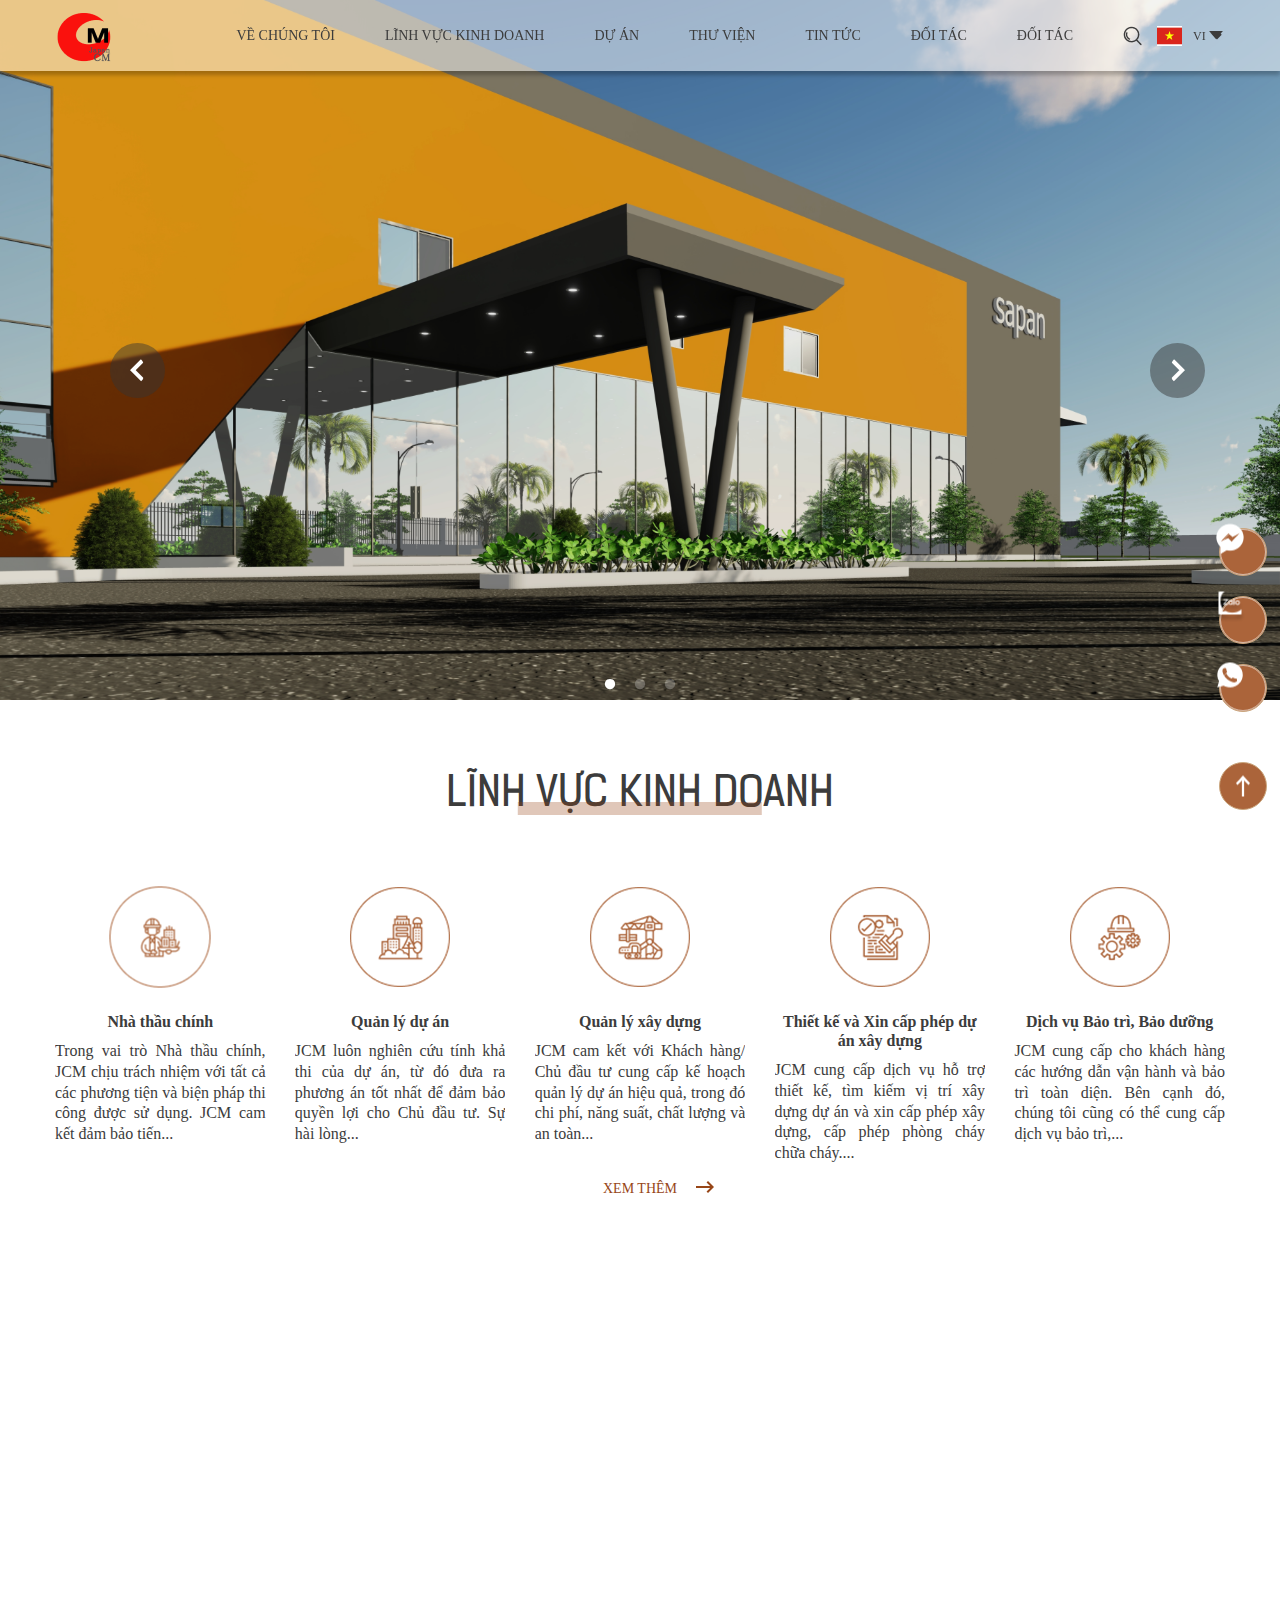
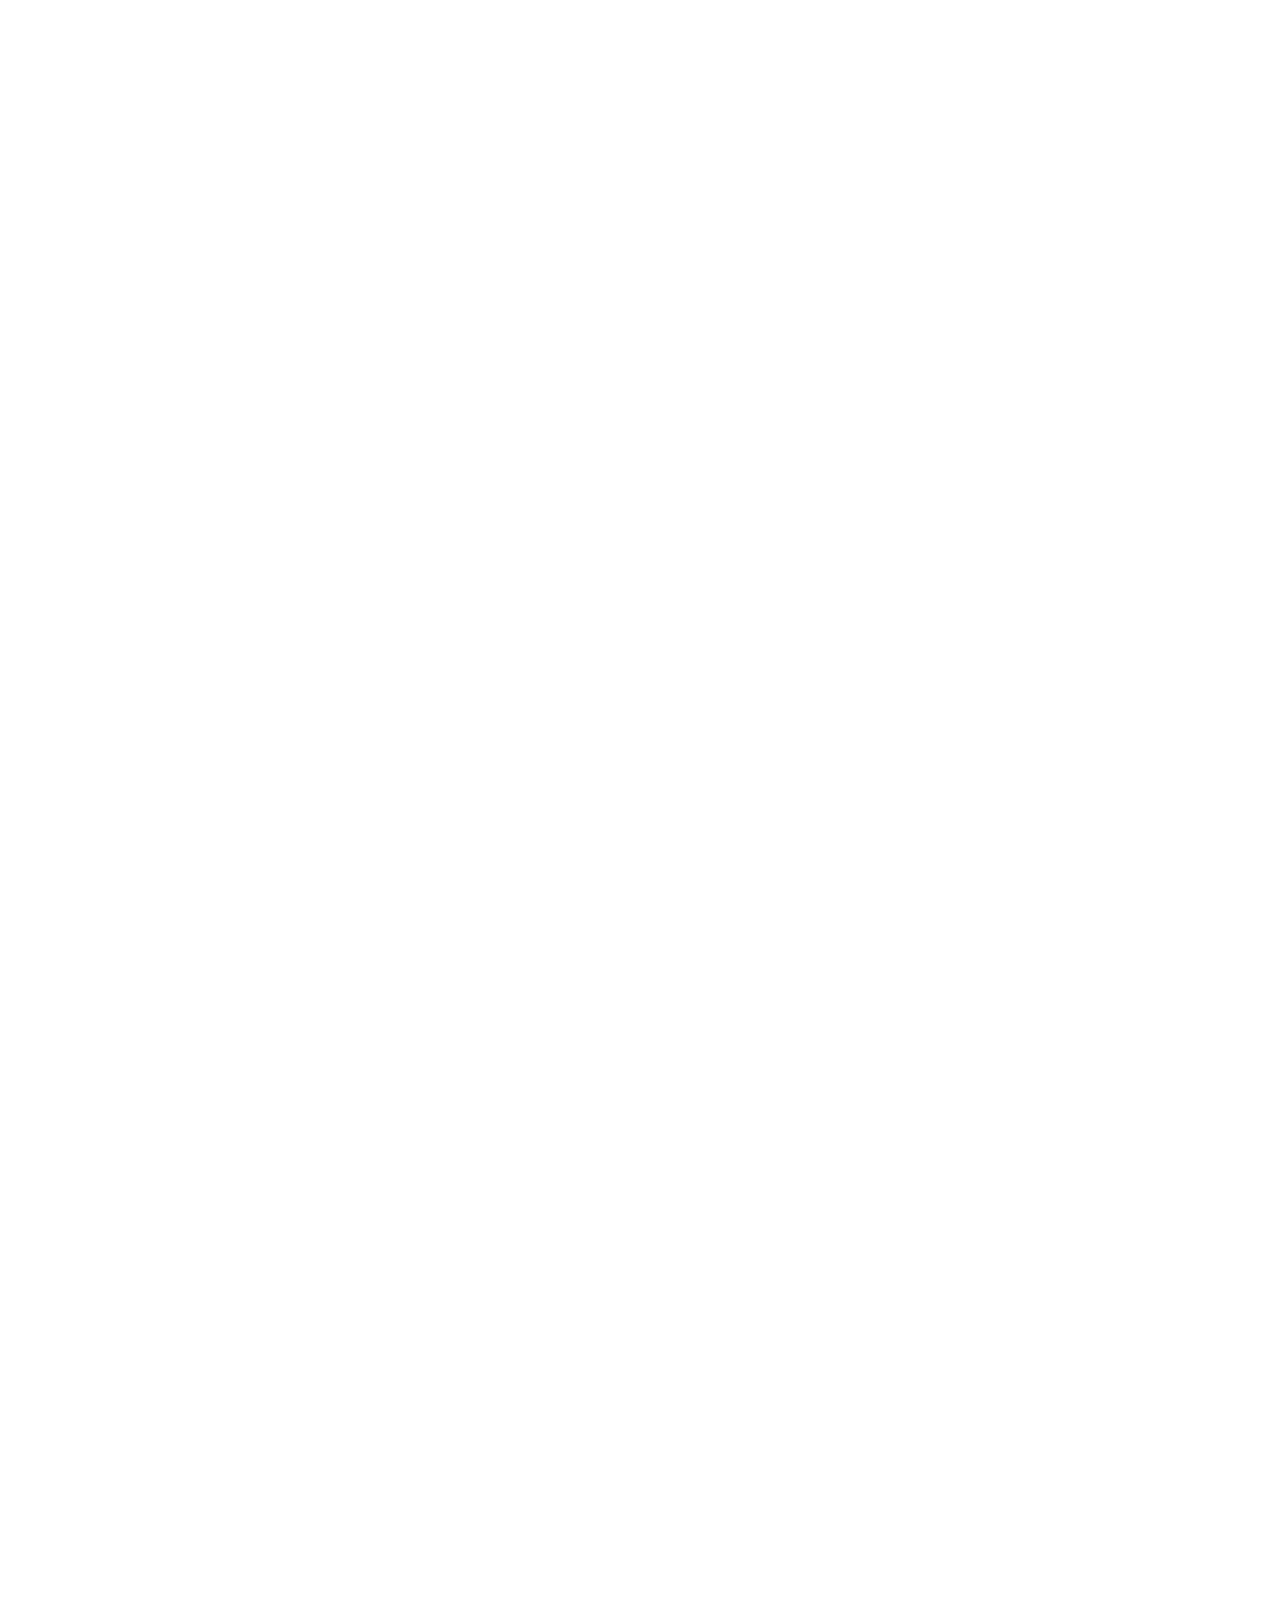
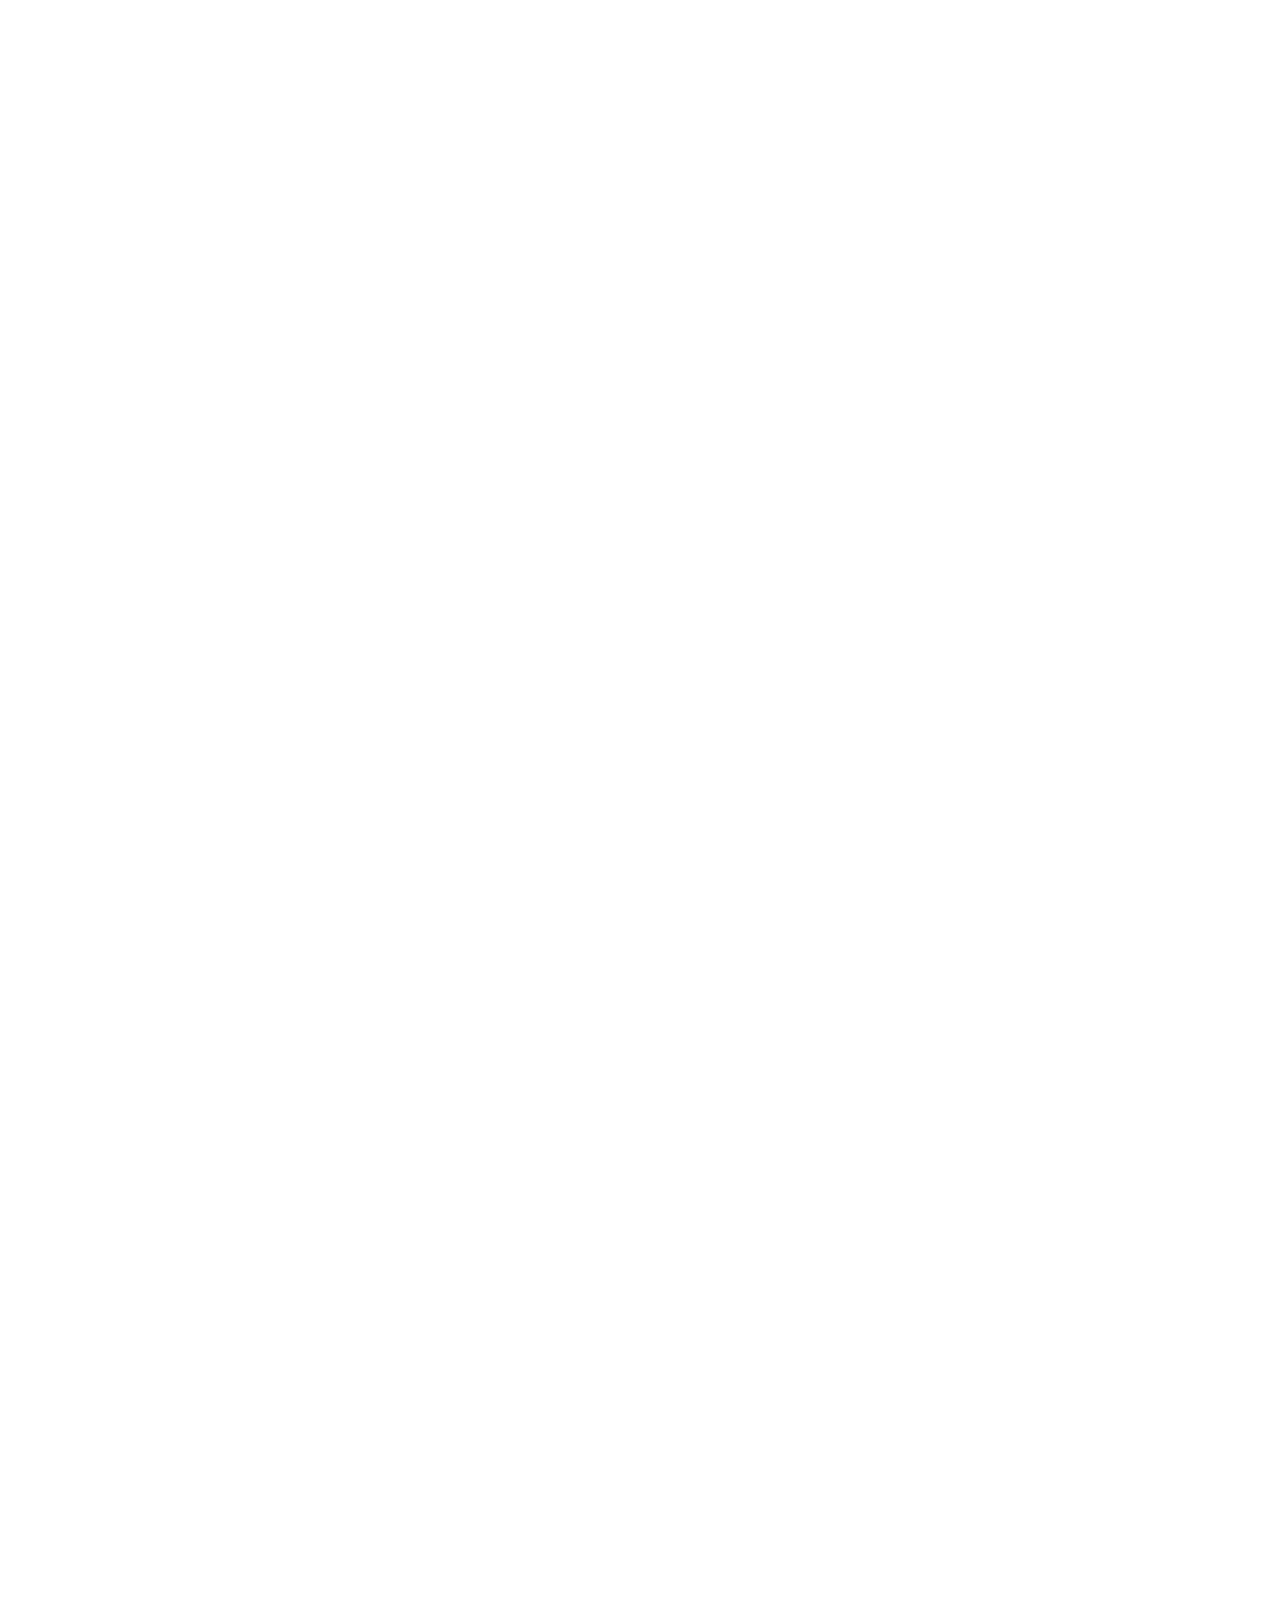
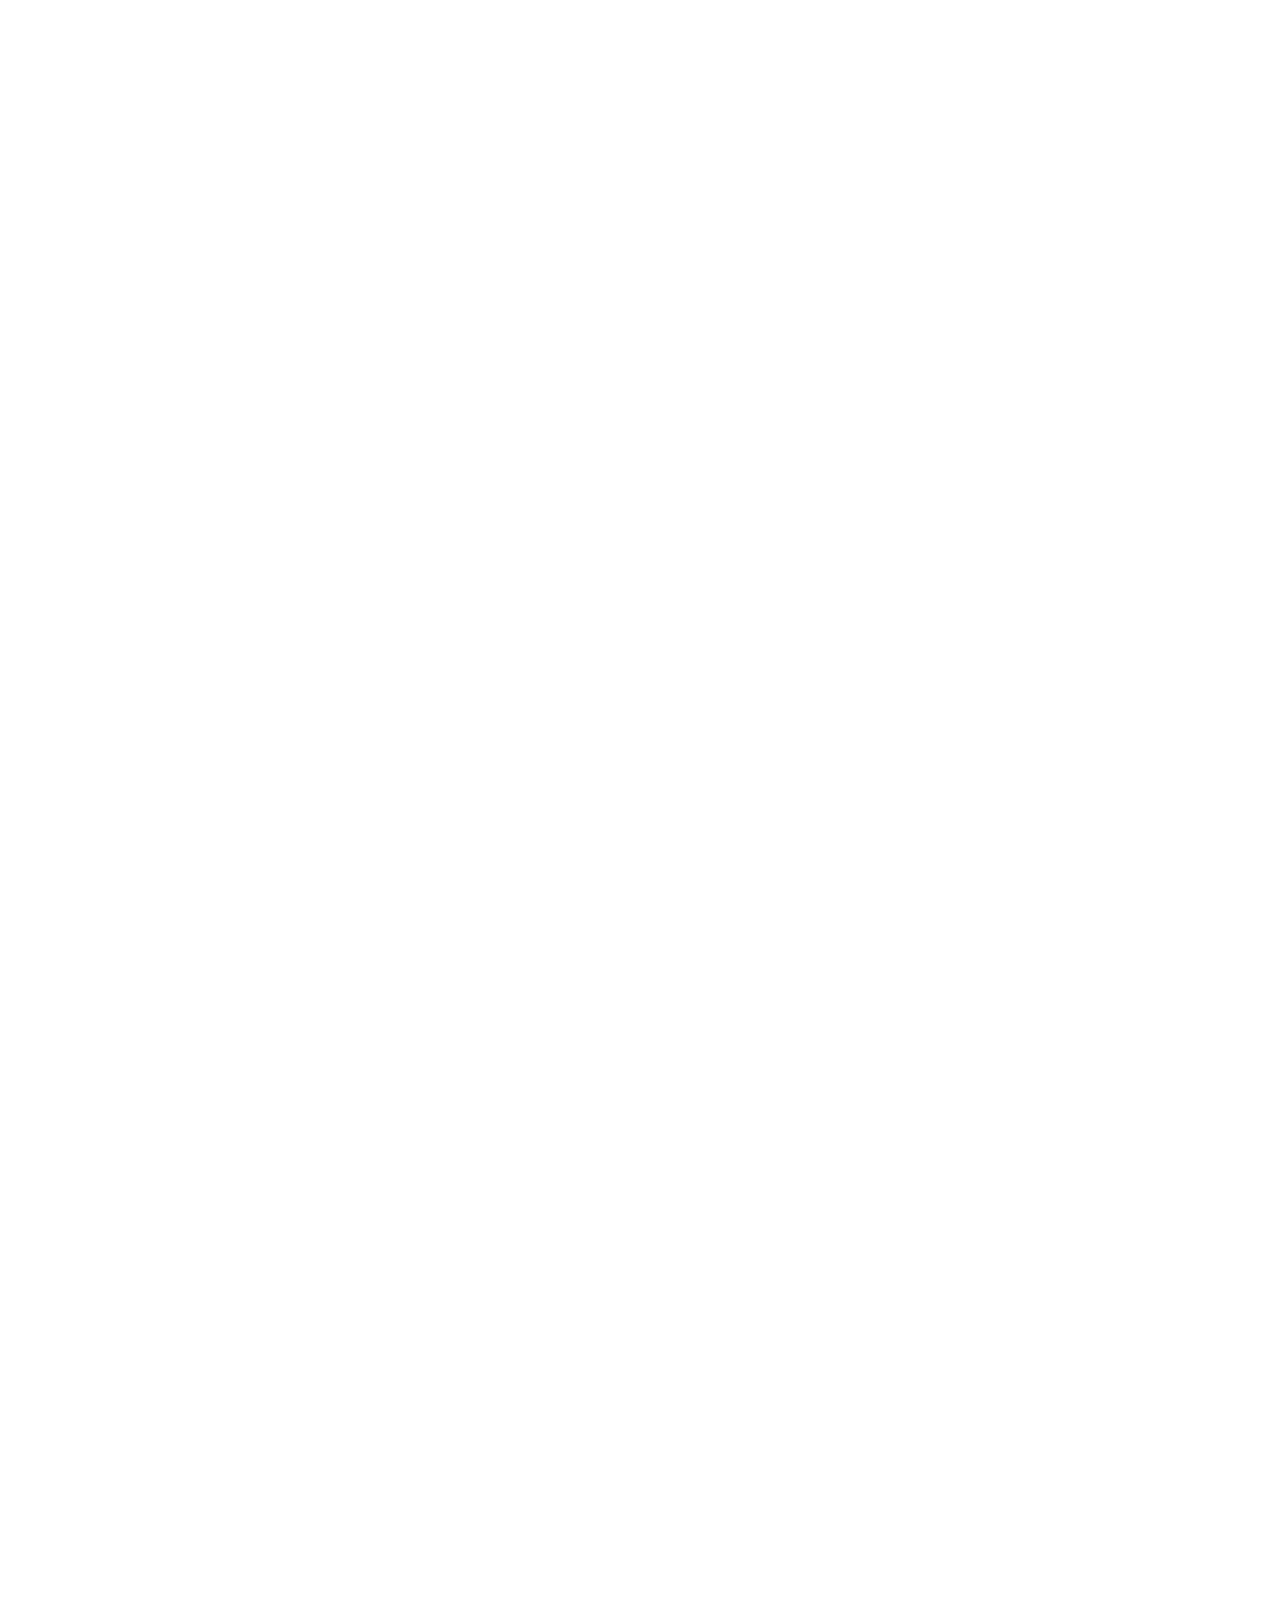
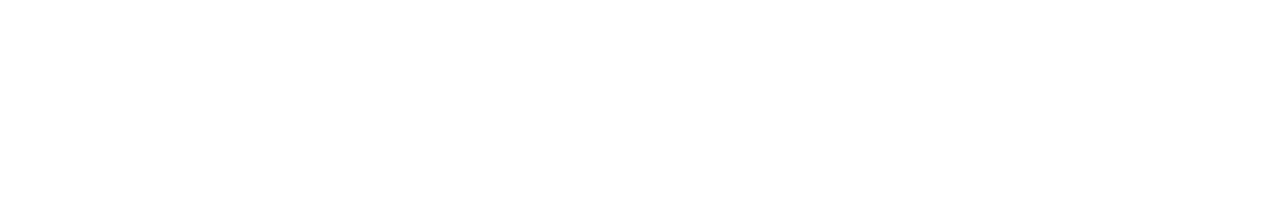
==== commit 104711ba: "Trang" ====
--- a/index.html
+++ b/index.html
@@ -26,37 +26,60 @@
             <div class="row">
                 <div class="logo">
                     <img src="./assets/img/logojcm.png" alt="">
-                </div>
-                <ul class="main_menu">
-                    <li><a href="">VỀ CHÚNG TÔI</a></li>
-                    <li><a href="">LĨNH VỰC KINH DOANH</a></li>
-                    <li><a href="">DỰ ÁN</a></li>
-                    <li><a href="">THƯ VIỆN</a></li>
-                    <li><a href="">TIN TỨC</a></li>
-                    <li><a href="">ĐỐI TÁC</a></li>
-                    <li><a href="">ĐỐI TÁC</a></li>
-                </ul>
-                <div class="search_box">
-                    <span class="icon_search"><img src="./assets/img/search.png" alt=""></span>
-                    <form class="search">
-                        <input type="text">
-                        <a href="" title="" class="btn btn_search"><img src="./assets/img/search.png" alt=""></a>
-                    </form>
-                </div>
+                    <div class="menu-bar">
+                        <div></div>
+                        <div></div>
+                        <div></div>
+                    </div>
+                </div>
+                    <ul class="main_menu header_use_mobi">
+                        <li><a href="">VỀ CHÚNG TÔI</a></li>
+                        <li><a href="">LĨNH VỰC KINH DOANH</a></li>
+                        <li><a href="">DỰ ÁN</a></li>
+                        <li><a href="">THƯ VIỆN</a></li>
+                        <li><a href="">TIN TỨC</a></li>
+                        <li>
+                            <a href="">ĐỐI TÁC</a>
+                            <ul class="submenu">
+                                <li><a href="" class="">ĐỐI TÁC</a></li>
+                                <li><a href="" class="">ĐỐI TÁC</a></li>
+                                <li><a href="" class="">ĐỐI TÁC</a></li>
+                            </ul>
+                        </li>
+                        <li>
+                            <a href="">ĐỐI TÁC</a>
+                            <ul class="submenu">
+                                <li><a href="" class="">ĐỐI TÁC</a></li>
+                                <li><a href="" class="">ĐỐI TÁC</a></li>
+                                <li><a href="" class="">ĐỐI TÁC</a></li>
+                            </ul>
+                        </li>
+                        <li>
+                            <div class="search_box">
+                                <span class="icon_search"><img src="./assets/img/search.png" alt=""></span>
+                                <form class="search">
+                                    <input type="text">
+                                    <a href="" title="" class="btn btn_search"><img src="./assets/img/search.png" alt=""></a>
+                                </form>
+                            </div>
+                        </li>
+                        <li>
+                            <div class="lang_item">
+                                <div class="img">
+                                    <img src="./assets/img/vietnam.png" alt="" class="vi">
+                                    <img src="./assets/img/vietnam.png" alt="" class="en">
+                                </div>
+                                <div class="select-item">
+                                    <select>
+                                        <option>  vi </option>
+                                        <option>  en </option>
+                                    </select>
+                                    <img src="./assets/img/select.png" alt="">
+                                </div>
+                            </div>
+                        </li>
+                    </ul>
                 
-                <div class="lang_item">
-                    <div class="img">
-                        <img src="./assets/img/vietnam.png" alt="" class="vi">
-                        <img src="./assets/img/vietnam.png" alt="" class="en">
-                    </div>
-                    <div class="select-item">
-                        <select>
-                            <option>  vi </option>
-                            <option>  en </option>
-                        </select>
-                        <img src="./assets/img/select.png" alt="">
-                    </div>
-                </div>
             </div>
         </div>
     </div>
@@ -167,7 +190,7 @@
 
                     <p>Trân trọng,</p>
 
-                    <p><i>Jun Kawamuro</i></p>
+                    <p class="person"><i>Jun Kawamuro</i></p>
 
                     <p>Tổng Giám đốc</p>
                 </div>
@@ -565,10 +588,11 @@
 <div class="section_partner wow fadeInUp" data-wow-delay="300ms">
     <div class="container">
         <div class="row">
-            <div class="title_line_167 color_white">
-                <h2><span>ĐỐI TÁC</span></h2>
-            </div>
+            
             <div class="element_partner_tab">
+                <div class="title_line_167 color_white">
+                    <h2><span>ĐỐI TÁC</span></h2>
+                </div>
                 <div class="nav-tabs-title">
                     <ul class="nav nav-tabs" role="tablist">
                         <li class="nav-item active">
@@ -678,94 +702,95 @@
     <div class="section_footer_pc wow fadeInUp" data-wow-delay="300ms">
         <div class="container">
             <div class="row">
-                <div class="footer footer_1">
-                    <h4>CÔNG TY CỔ PHẦN QUẢN LÝ XÂY DỰNG NHẬT BẢN (jcm)</h4>
-                    <ul class="footer_list">
-                        <li>
-                            <div class="img">
-                                <img src="./assets/img/footer1.png" alt="">
-                            </div>
-                            <div class="content">
-                                <p><strong>VP Hà Nội:</strong></p>
-                                <p>Tầng 15, Tòa nhà VCCI, Số 9 Đào Duy Anh, Đống Đa.</p>
-                            </div>
-                        </li>
-                        <li>
-                            <div class="img">
-                                <img src="./assets/img/footer2.png" alt="">
-                            </div>
-                            <div class="content">
-                                <p><strong>VP Đà Nẵng:</strong></p>
-                                <p>Tầng 4, tòa nhà Sunrise, số 25, đường 2/9, phường Hòa Cường Nam, quận Hải Châu.</p>
-                            </div>
-                        </li>
-                        <li>
-                            <div class="img">
-                                <img src="./assets/img/footer3.png" alt="">
-                            </div>
-                            <div class="content">
-                                <p><strong>VP Hồ Chí Minh:</strong></p>
-                                <p>Tòa nhà Lant Building, 56-58-60 Hai Bà Trưng, Phường Bến Nghé, Quận 1.</p>
-                            </div>
-                        </li>
-                    </ul>
-                </div>
-
-                <div class="footer footer_2">
-                    <h4>THÔNG TIN LIÊN LẠC</h4>
-                    <ul class="footer_list">
-                        <li>
-                            <div class="img">
-                                <img src="./assets/img/icon1.png" alt="">
-                            </div>
-                            <div class="content">
-                                <p><strong>Hotline:</strong></p>
-                                <p>(+84) 93 123 65 65</p>
-                            </div>
-                        </li>
-                        <li>
-                            <div class="img">
-                                <img src="./assets/img/icon2.png" alt="">
-                            </div>
-                            <div class="content">
-                                <p><strong>Tel: </strong></p>
-                                <p>(+84) 24 6258 0189</p>
-                            </div>
-                        </li>
-                        <li>
-                            <div class="img">
-                                <img src="./assets/img/icon3.png" alt="">
-                            </div>
-                            <div class="content">
-                                <p><strong>Fax:</strong></p>
-                                <p>(+84) 24 6258 0169</p>
-                            </div>
-                        </li>
-                        <li>
-                            <div class="img">
-                                <img src="./assets/img/icon4.png" alt="">
-                            </div>
-                            <div class="content">
-                                <p><strong>Email: </strong></p>
-                                <p>jcmvietnam@gmail.com</p>
-                            </div>
-                        </li>
-                    </ul>
-                </div>
-
-                 <div class="footer footer_3">
-                    <h4>JCM VIỆT NAM</h4>
-                    <ul class="footer_list">
-                        <li><a href="" title="">Về chúng tôi</a></li>
-                        <li><a href="" title="">Lĩnh vực kinh doanh</a></li>
-                        <li><a href="" title="">Dự án</a></li>
-                        <li><a href="" title="">Tin tức </a></li>
-                        <li><a href="" title="">Thư viện</a></li>
-                        <li><a href="" title="">Đối tác</a></li>
-                        <li><a href="" title="">Liên hệ</a></li>
-                    </ul>
-                </div>
-                
+                <div class="element_footer footer_mobi">
+                    <div class="footer footer_1">
+                        <h4>CÔNG TY CỔ PHẦN QUẢN LÝ XÂY DỰNG NHẬT BẢN (jcm)</h4>
+                        <ul class="footer_list">
+                            <li>
+                                <div class="img">
+                                    <img src="./assets/img/footer1.png" alt="">
+                                </div>
+                                <div class="content">
+                                    <p><strong>VP Hà Nội:</strong></p>
+                                    <p>Tầng 15, Tòa nhà VCCI, Số 9 Đào Duy Anh, Đống Đa.</p>
+                                </div>
+                            </li>
+                            <li>
+                                <div class="img">
+                                    <img src="./assets/img/footer2.png" alt="">
+                                </div>
+                                <div class="content">
+                                    <p><strong>VP Đà Nẵng:</strong></p>
+                                    <p>Tầng 4, tòa nhà Sunrise, số 25, đường 2/9, phường Hòa Cường Nam, quận Hải Châu.</p>
+                                </div>
+                            </li>
+                            <li>
+                                <div class="img">
+                                    <img src="./assets/img/footer3.png" alt="">
+                                </div>
+                                <div class="content">
+                                    <p><strong>VP Hồ Chí Minh:</strong></p>
+                                    <p>Tòa nhà Lant Building, 56-58-60 Hai Bà Trưng, Phường Bến Nghé, Quận 1.</p>
+                                </div>
+                            </li>
+                        </ul>
+                    </div>
+
+                    <div class="footer footer_2">
+                        <h4>THÔNG TIN LIÊN LẠC</h4>
+                        <ul class="footer_list">
+                            <li>
+                                <div class="img">
+                                    <img src="./assets/img/icon1.png" alt="">
+                                </div>
+                                <div class="content">
+                                    <p><strong>Hotline:</strong></p>
+                                    <p>(+84) 93 123 65 65</p>
+                                </div>
+                            </li>
+                            <li>
+                                <div class="img">
+                                    <img src="./assets/img/icon2.png" alt="">
+                                </div>
+                                <div class="content">
+                                    <p><strong>Tel: </strong></p>
+                                    <p>(+84) 24 6258 0189</p>
+                                </div>
+                            </li>
+                            <li>
+                                <div class="img">
+                                    <img src="./assets/img/icon3.png" alt="">
+                                </div>
+                                <div class="content">
+                                    <p><strong>Fax:</strong></p>
+                                    <p>(+84) 24 6258 0169</p>
+                                </div>
+                            </li>
+                            <li>
+                                <div class="img">
+                                    <img src="./assets/img/icon4.png" alt="">
+                                </div>
+                                <div class="content">
+                                    <p><strong>Email: </strong></p>
+                                    <p>jcmvietnam@gmail.com</p>
+                                </div>
+                            </li>
+                        </ul>
+                    </div>
+
+                     <div class="footer footer_3">
+                        <h4>JCM VIỆT NAM</h4>
+                        <ul class="footer_list">
+                            <li><a href="" title="">Về chúng tôi</a></li>
+                            <li><a href="" title="">Lĩnh vực kinh doanh</a></li>
+                            <li><a href="" title="">Dự án</a></li>
+                            <li><a href="" title="">Tin tức </a></li>
+                            <li><a href="" title="">Thư viện</a></li>
+                            <li><a href="" title="">Đối tác</a></li>
+                            <li><a href="" title="">Liên hệ</a></li>
+                        </ul>
+                    </div>
+                </div>                
             </div>
         </div>
         <div class="copyrighter">
